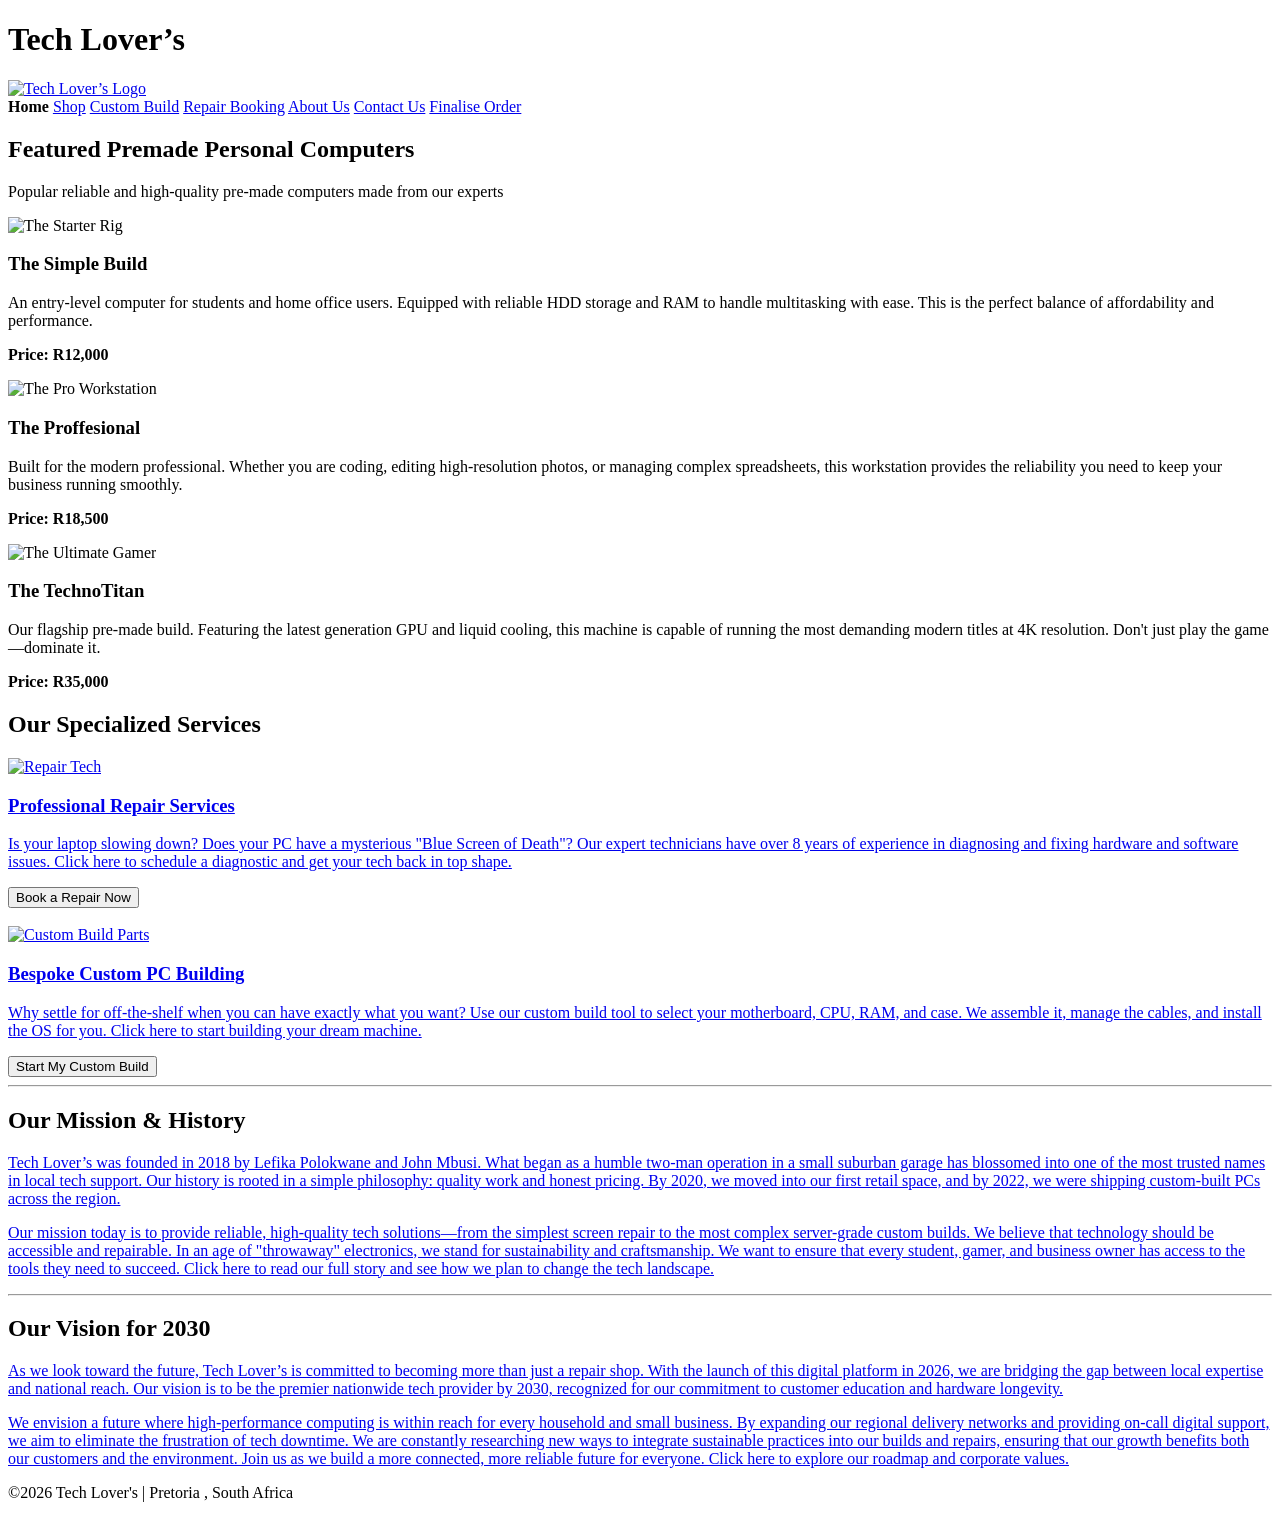
==== index.html @ 8902a8ef "Tried to fix Link issues" ====
<!DOCTYPE html>
<html lang="en">
<head>
    <meta charset="UTF-8">
    <meta name="viewport" content="width=device-width, initial-scale=1.0">
    <title>Home|Tech Lover's</title>
</head>
<body>
    <header>
                    <div class="logo">
                     <h1>Tech Lover’s</h1>
                      <a href="index.html">
                        <img src="https://tse3.mm.bing.net/th/id/OIP.z9FZgQN2LalIPuGhvksKIAAAAA?rs=1&pid=ImgDetMain&o=7&rm=3" alt="Tech Lover’s Logo">
                        </a>
                    </div>     
               <nav>      
              <strong>Home</strong>
                <a href ="shop.html">Shop</a>
                <a href="custom.html">Custom Build</a>
                <a href="repair.html">Repair Booking</a>
                <a href="about.html">About Us</a>
                <a href="contact.html">Contact Us</a>
                <a href="checkout.html">Finalise Order</a>
              </nav>
    </header>
    <main>
        <section>
            <h2>Featured Premade Personal Computers</h2>
            <p>Popular reliable and high-quality pre-made computers made from our experts </p>
            <div>
              <img src="https://tse4.mm.bing.net/th/id/OIP.FA8ARfGl1vgl_NJZZLw7TgHaHa?rs=1&pid=ImgDetMain&o=7&rm=3" alt="The Starter Rig">
              <h3>The Simple Build </h3>
              <p>An entry-level computer for students and home office users. Equipped with reliable HDD storage and  RAM to handle multitasking with ease. This is the perfect balance of affordability and performance.</p>
              <p><strong>Price: R12,000</strong></p>
            </div>
            <div>
                <img src="https://th.bing.com/th/id/OIP.YElkvVznChD6dHtZTqCYOQHaEK?o=7rm=3&rs=1&pid=ImgDetMain&o=7&rm=3" alt="The Pro Workstation">
                <h3>The Proffesional</h3>
                <p>Built for the modern professional. Whether you are coding, editing high-resolution photos, or managing complex spreadsheets, this workstation provides the reliability you need to keep your business running smoothly.</p>
                <p><strong>Price: R18,500</strong></p>
            </div>

            <div>
                <img src="https://tse2.mm.bing.net/th/id/OIP.A00W0K3yx4Y2K0FOmlF9xQHaHa?w=800&h=800&rs=1&pid=ImgDetMain&o=7&rm=3" alt="The Ultimate Gamer">
                <h3>The TechnoTitan</h3>
                <p>Our flagship pre-made build. Featuring the latest generation GPU and liquid cooling, this machine is capable of running the most demanding modern titles at 4K resolution. Don't just play the game—dominate it.</p>
                <p><strong>Price: R35,000</strong></p>
            </div>
        </section>
        <section>
    <h2>Our Specialized Services</h2>

            <a href="repair.html">
                <div>
                    <img src="https://tse4.mm.bing.net/th/id/OIP.ajtaxHKsY77VTQOZIF6npwAAAA?w=329&h=280&rs=1&pid=ImgDetMain&o=7&rm=3" alt="Repair Tech">
                    <h3>Professional Repair Services</h3>
                    <p>Is your laptop slowing down? Does your PC have a mysterious "Blue Screen of Death"? Our expert technicians have over 8 years of experience in diagnosing and fixing hardware and software issues. Click here to schedule a diagnostic and get your tech back in top shape.</p>
                    <button>Book a Repair Now</button>
                </div>
            </a>

            <br>

            <a href="custom.html">
                <div>
                    <img src="https://tse4.mm.bing.net/th/id/OIP.UKHLJKbS7Jc9dRNfK3DOxQHaE8?rs=1&pid=ImgDetMain&o=7&rm=3" alt="Custom Build Parts">
                    <h3>Bespoke Custom PC Building</h3>
                    <p>Why settle for off-the-shelf when you can have exactly what you want? Use our custom build tool to select your motherboard, CPU, RAM, and case. We assemble it, manage the cables, and install the OS for you. Click here to start building your dream machine.</p>
                    <button>Start My Custom Build</button>
                </div>
            </a>
        </section>

        <hr>

        <section>
            <h2>Our Mission & History</h2>
            <a href="about.html">
                <p>
                    Tech Lover’s was founded in 2018 by Lefika Polokwane and John Mbusi. What began as a humble two-man operation in a small suburban garage has blossomed into one of the most trusted names in local tech support. Our history is rooted in a simple philosophy: quality work and honest pricing. By 2020, we moved into our first retail space, and by 2022, we were shipping custom-built PCs across the region. 
                </p>
                <p>
                    Our mission today is to provide reliable, high-quality tech solutions—from the simplest screen repair to the most complex server-grade custom builds. We believe that technology should be accessible and repairable. In an age of "throwaway" electronics, we stand for sustainability and craftsmanship. We want to ensure that every student, gamer, and business owner has access to the tools they need to succeed. Click here to read our full story and see how we plan to change the tech landscape.
                </p>
            </a>
        </section>

        <hr>

        <section>
            <h2>Our Vision for 2030</h2>
            <a href="about.html">
                <p>
                    As we look toward the future, Tech Lover’s is committed to becoming more than just a repair shop. With the launch of this digital platform in 2026, we are bridging the gap between local expertise and national reach. Our vision is to be the premier nationwide tech provider by 2030, recognized for our commitment to customer education and hardware longevity.
                </p>
                <p>
                    We envision a future where high-performance computing is within reach for every household and small business. By expanding our regional delivery networks and providing on-call digital support, we aim to eliminate the frustration of tech downtime. We are constantly researching new ways to integrate sustainable practices into our builds and repairs, ensuring that our growth benefits both our customers and the environment. Join us as we build a more connected, more reliable future for everyone. Click here to explore our roadmap and corporate values.
                </p>
            </a>       
        </section>
 
    </main>
    <footer>
        <p>&copy;2026 Tech Lover's | Pretoria , South Africa</p>
    </footer>
</body>
</html>
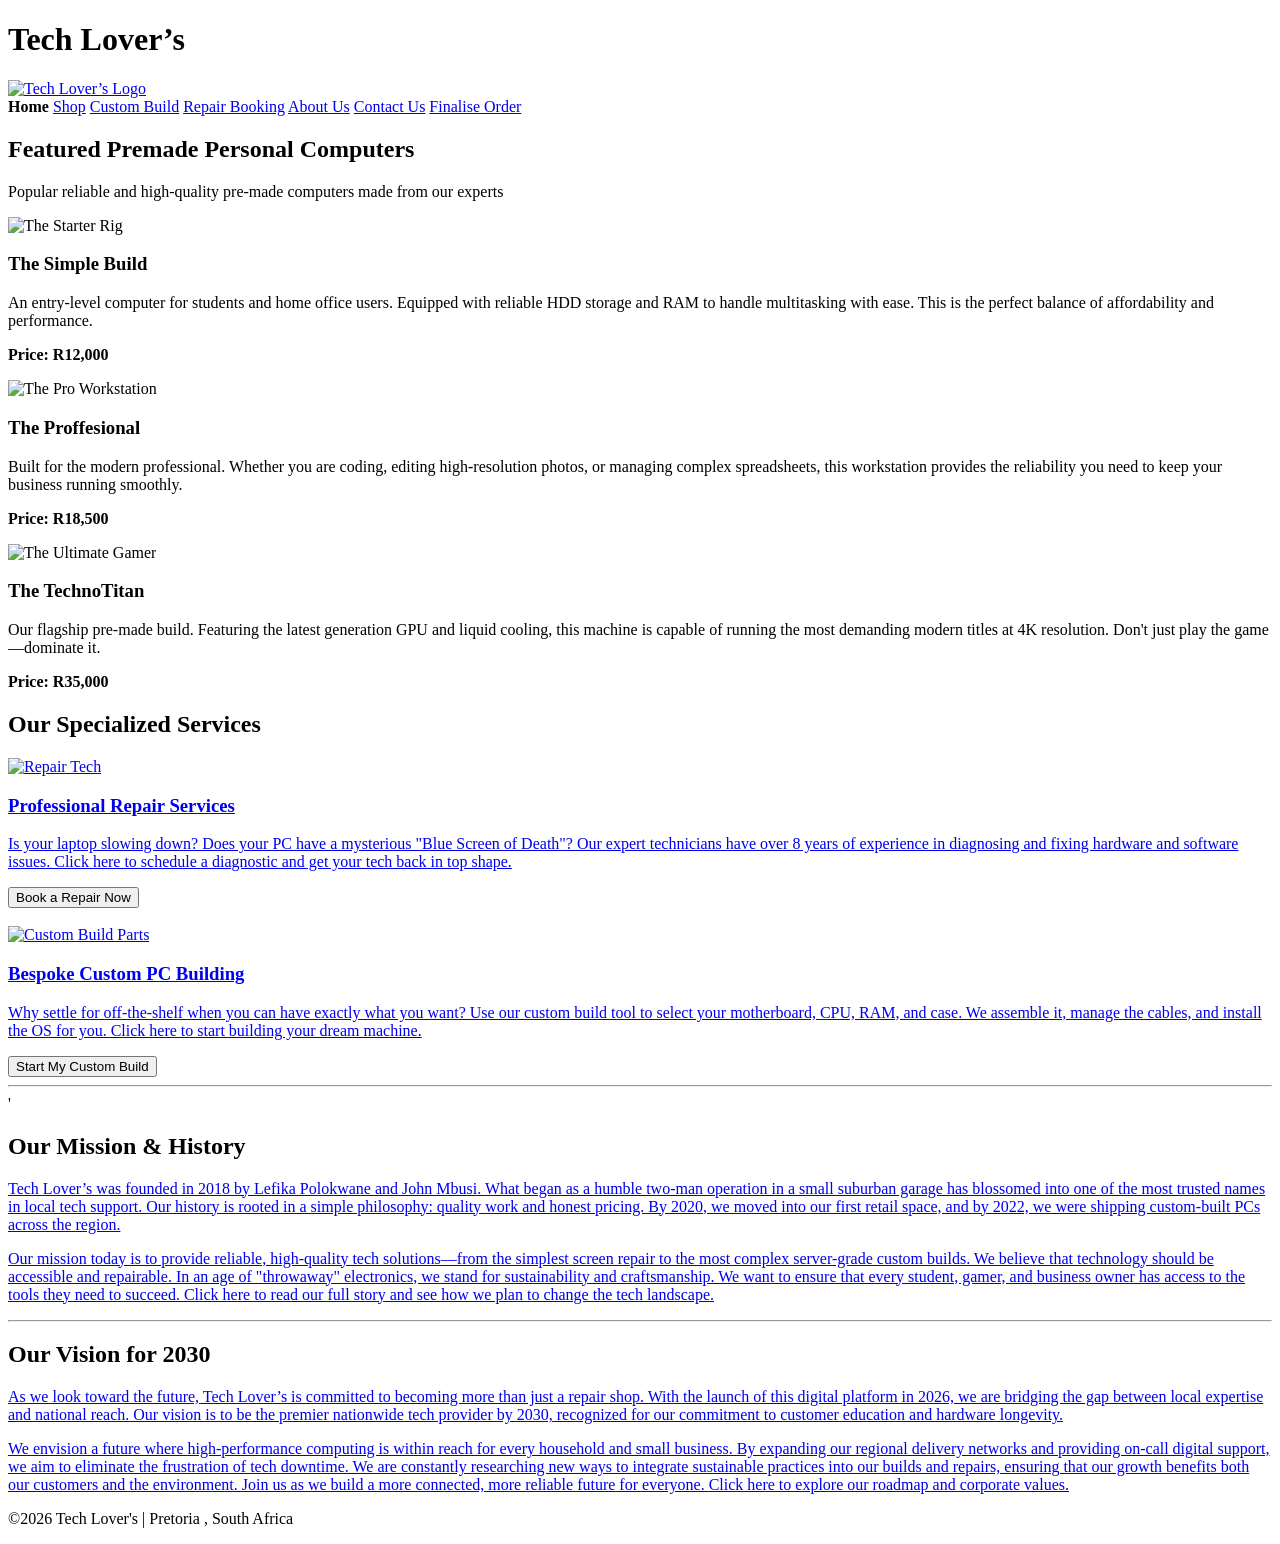
==== commit 89c51a0a: "Added comments" ====
--- a/index.html
+++ b/index.html
@@ -8,7 +8,7 @@
 <body>
     <header>
                     <div class="logo">
-                     <h1>Tech Lover’s</h1>
+                     <h1>Tech Lover’s</h1>        <!-- Place a logo  in the header`-->
                       <a href="index.html">
                         <img src="https://tse3.mm.bing.net/th/id/OIP.z9FZgQN2LalIPuGhvksKIAAAAA?rs=1&pid=ImgDetMain&o=7&rm=3" alt="Tech Lover’s Logo">
                         </a>
@@ -17,7 +17,7 @@
               <strong>Home</strong>
                 <a href ="shop.html">Shop</a>
                 <a href="custom.html">Custom Build</a>
-                <a href="repair.html">Repair Booking</a>
+                <a href="repair.html">Repair Booking</a>      <!--`Creating a navigation dock on the header for easier movment throught pages -->
                 <a href="about.html">About Us</a>
                 <a href="contact.html">Contact Us</a>
                 <a href="checkout.html">Finalise Order</a>
@@ -26,12 +26,12 @@
     <main>
         <section>
             <h2>Featured Premade Personal Computers</h2>
-            <p>Popular reliable and high-quality pre-made computers made from our experts </p>
+            <p>Popular reliable and high-quality pre-made computers made from our experts </p>           <!-- This section is used to hold a example of what would be in the pre build computer container in the website '-->
             <div>
               <img src="https://tse4.mm.bing.net/th/id/OIP.FA8ARfGl1vgl_NJZZLw7TgHaHa?rs=1&pid=ImgDetMain&o=7&rm=3" alt="The Starter Rig">
               <h3>The Simple Build </h3>
               <p>An entry-level computer for students and home office users. Equipped with reliable HDD storage and  RAM to handle multitasking with ease. This is the perfect balance of affordability and performance.</p>
-              <p><strong>Price: R12,000</strong></p>
+              <p><strong>Price: R12,000</strong></p>                       
             </div>
             <div>
                 <img src="https://th.bing.com/th/id/OIP.YElkvVznChD6dHtZTqCYOQHaEK?o=7rm=3&rs=1&pid=ImgDetMain&o=7&rm=3" alt="The Pro Workstation">
@@ -49,7 +49,7 @@
         </section>
         <section>
     <h2>Our Specialized Services</h2>
-
+                                              <!-- container for service bookings-->
             <a href="repair.html">
                 <div>
                     <img src="https://tse4.mm.bing.net/th/id/OIP.ajtaxHKsY77VTQOZIF6npwAAAA?w=329&h=280&rs=1&pid=ImgDetMain&o=7&rm=3" alt="Repair Tech">
@@ -73,7 +73,7 @@
 
         <hr>
 
-        <section>
+        <section>               '  <!-- Small intro to the business history ,mission and vision for the future '-->
             <h2>Our Mission & History</h2>
             <a href="about.html">
                 <p>
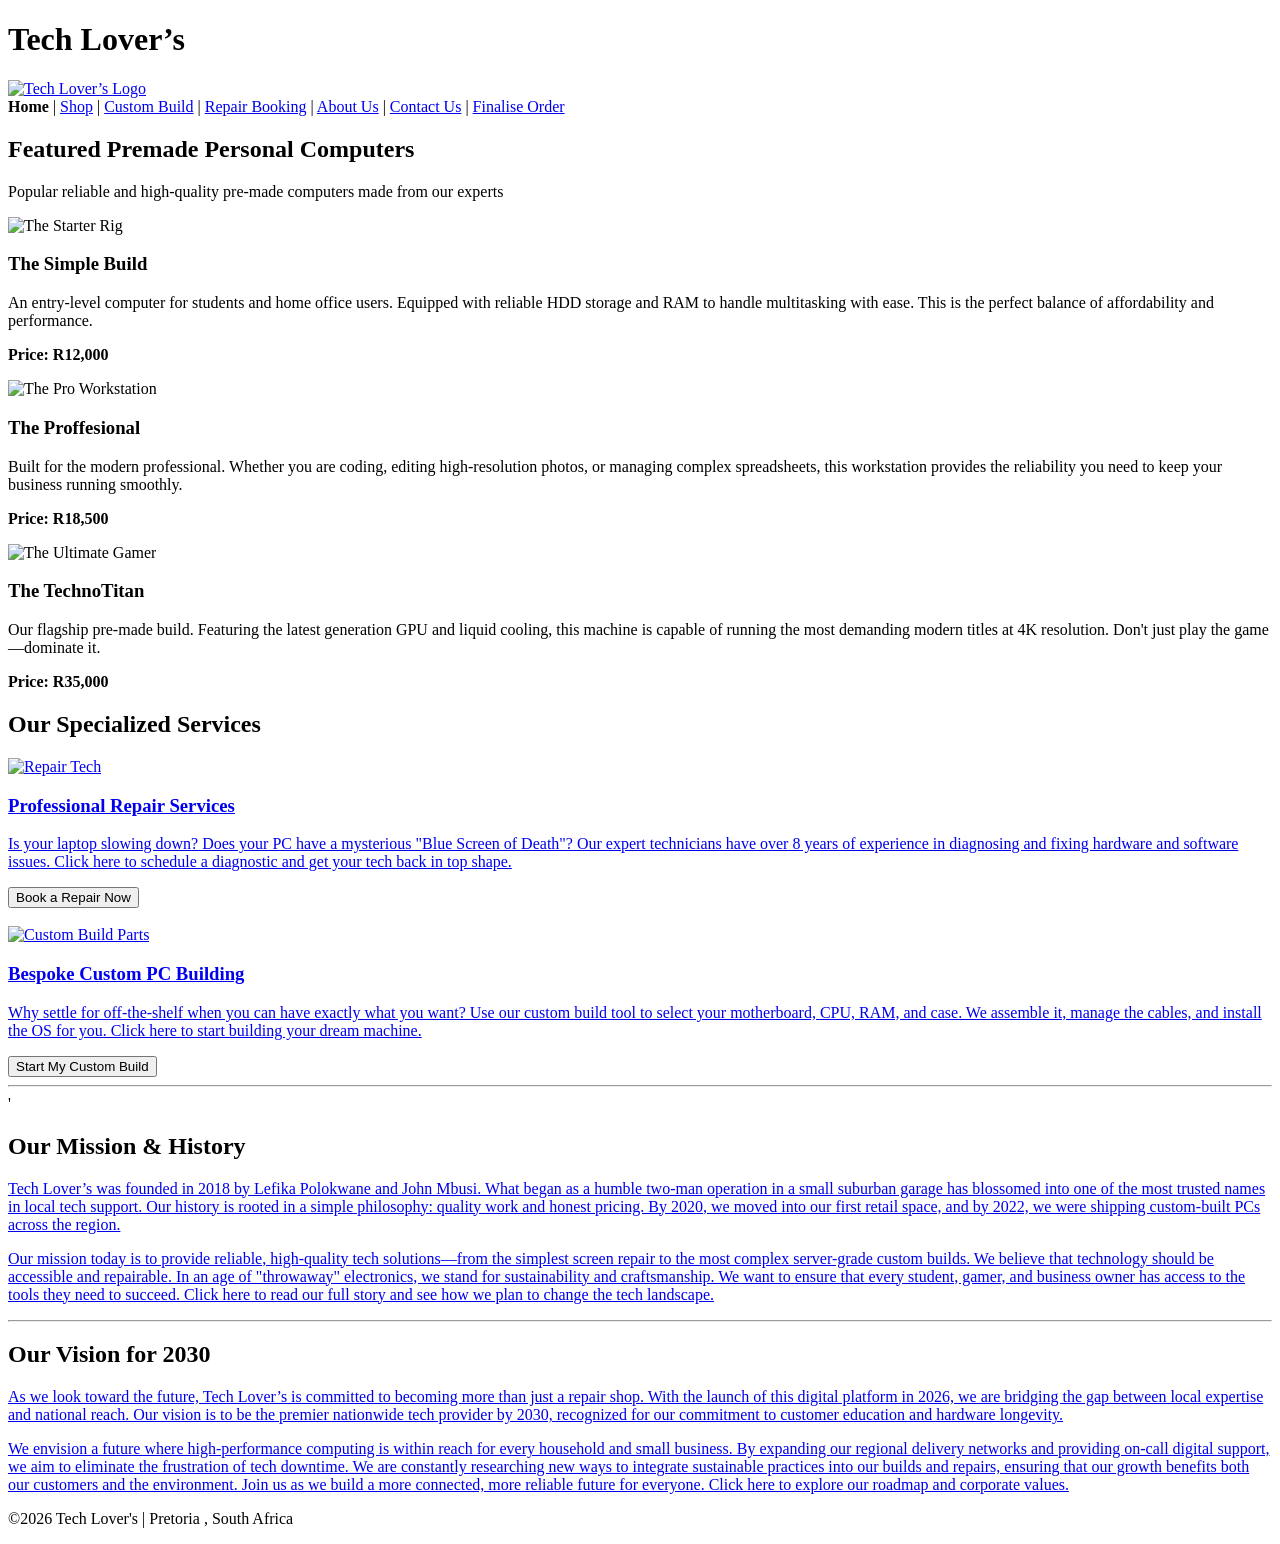
==== commit 95e577df: "Reworked the header to fix logical errors such as having the checkout page assesable throught the na" ====
--- a/index.html
+++ b/index.html
@@ -14,13 +14,13 @@
                         </a>
                     </div>     
                <nav>      
-              <strong>Home</strong>
-                <a href ="shop.html">Shop</a>
-                <a href="custom.html">Custom Build</a>
-                <a href="repair.html">Repair Booking</a>      <!--`Creating a navigation dock on the header for easier movment throught pages -->
-                <a href="about.html">About Us</a>
-                <a href="contact.html">Contact Us</a>
-                <a href="checkout.html">Finalise Order</a>
+                <strong>Home</strong> |
+                <a href ="shop.html">Shop</a> |
+                <a href="custom.html">Custom Build</a> |
+                <a href="repair.html">Repair Booking</a> |    <!--`Creating a navigation dock on the header for easier movment throught pages -->
+                <a href="about.html">About Us</a> |
+                <a href="contact.html">Contact Us</a> |
+                <a href="checkout.html">Finalise Order</a> 
               </nav>
     </header>
     <main>
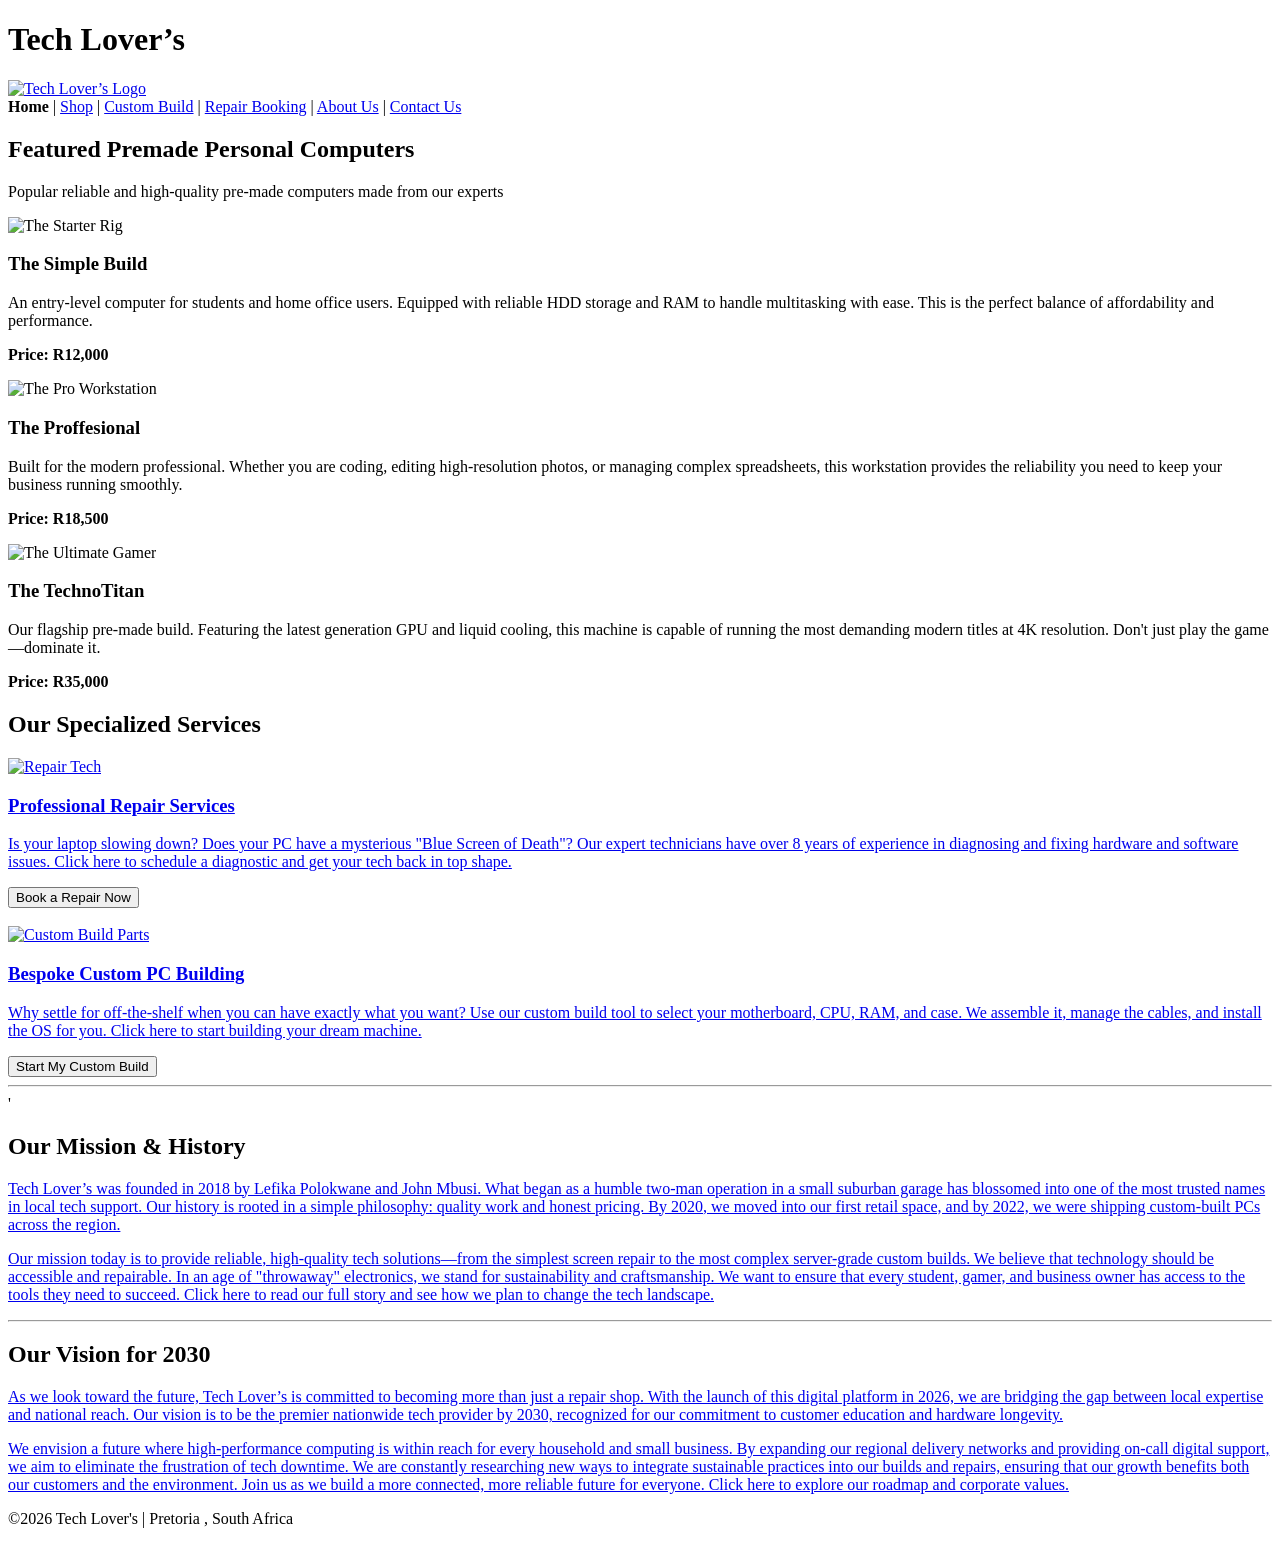
==== commit 594087e1: "Fixed Headers" ====
--- a/index.html
+++ b/index.html
@@ -19,8 +19,7 @@
                 <a href="custom.html">Custom Build</a> |
                 <a href="repair.html">Repair Booking</a> |    <!--`Creating a navigation dock on the header for easier movment throught pages -->
                 <a href="about.html">About Us</a> |
-                <a href="contact.html">Contact Us</a> |
-                <a href="checkout.html">Finalise Order</a> 
+                <a href="contact.html">Contact Us</a> 
               </nav>
     </header>
     <main>
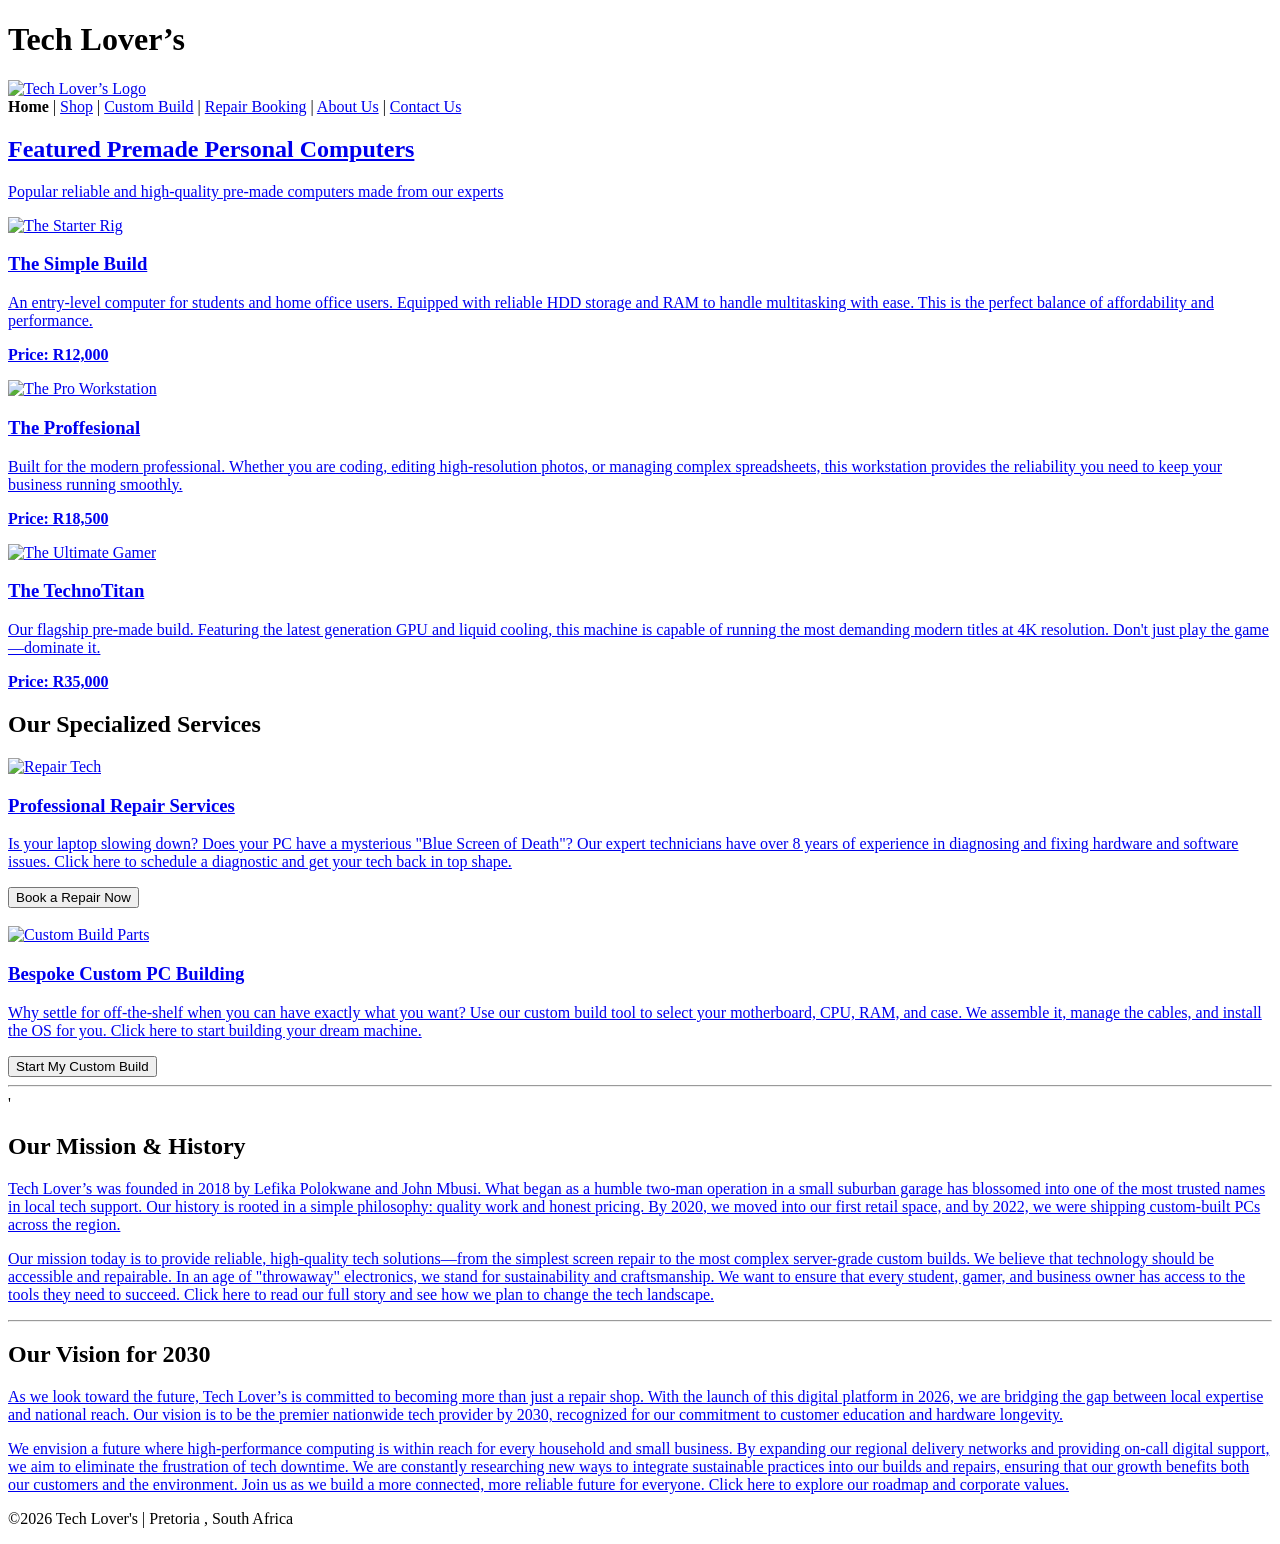
==== commit 076098ae: "Added link to computer sale section on home page" ====
--- a/index.html
+++ b/index.html
@@ -24,6 +24,7 @@
     </header>
     <main>
         <section>
+            <a href="shop.html">
             <h2>Featured Premade Personal Computers</h2>
             <p>Popular reliable and high-quality pre-made computers made from our experts </p>           <!-- This section is used to hold a example of what would be in the pre build computer container in the website '-->
             <div>
@@ -45,6 +46,8 @@
                 <p>Our flagship pre-made build. Featuring the latest generation GPU and liquid cooling, this machine is capable of running the most demanding modern titles at 4K resolution. Don't just play the game—dominate it.</p>
                 <p><strong>Price: R35,000</strong></p>
             </div>
+            </a>
+
         </section>
         <section>
     <h2>Our Specialized Services</h2>
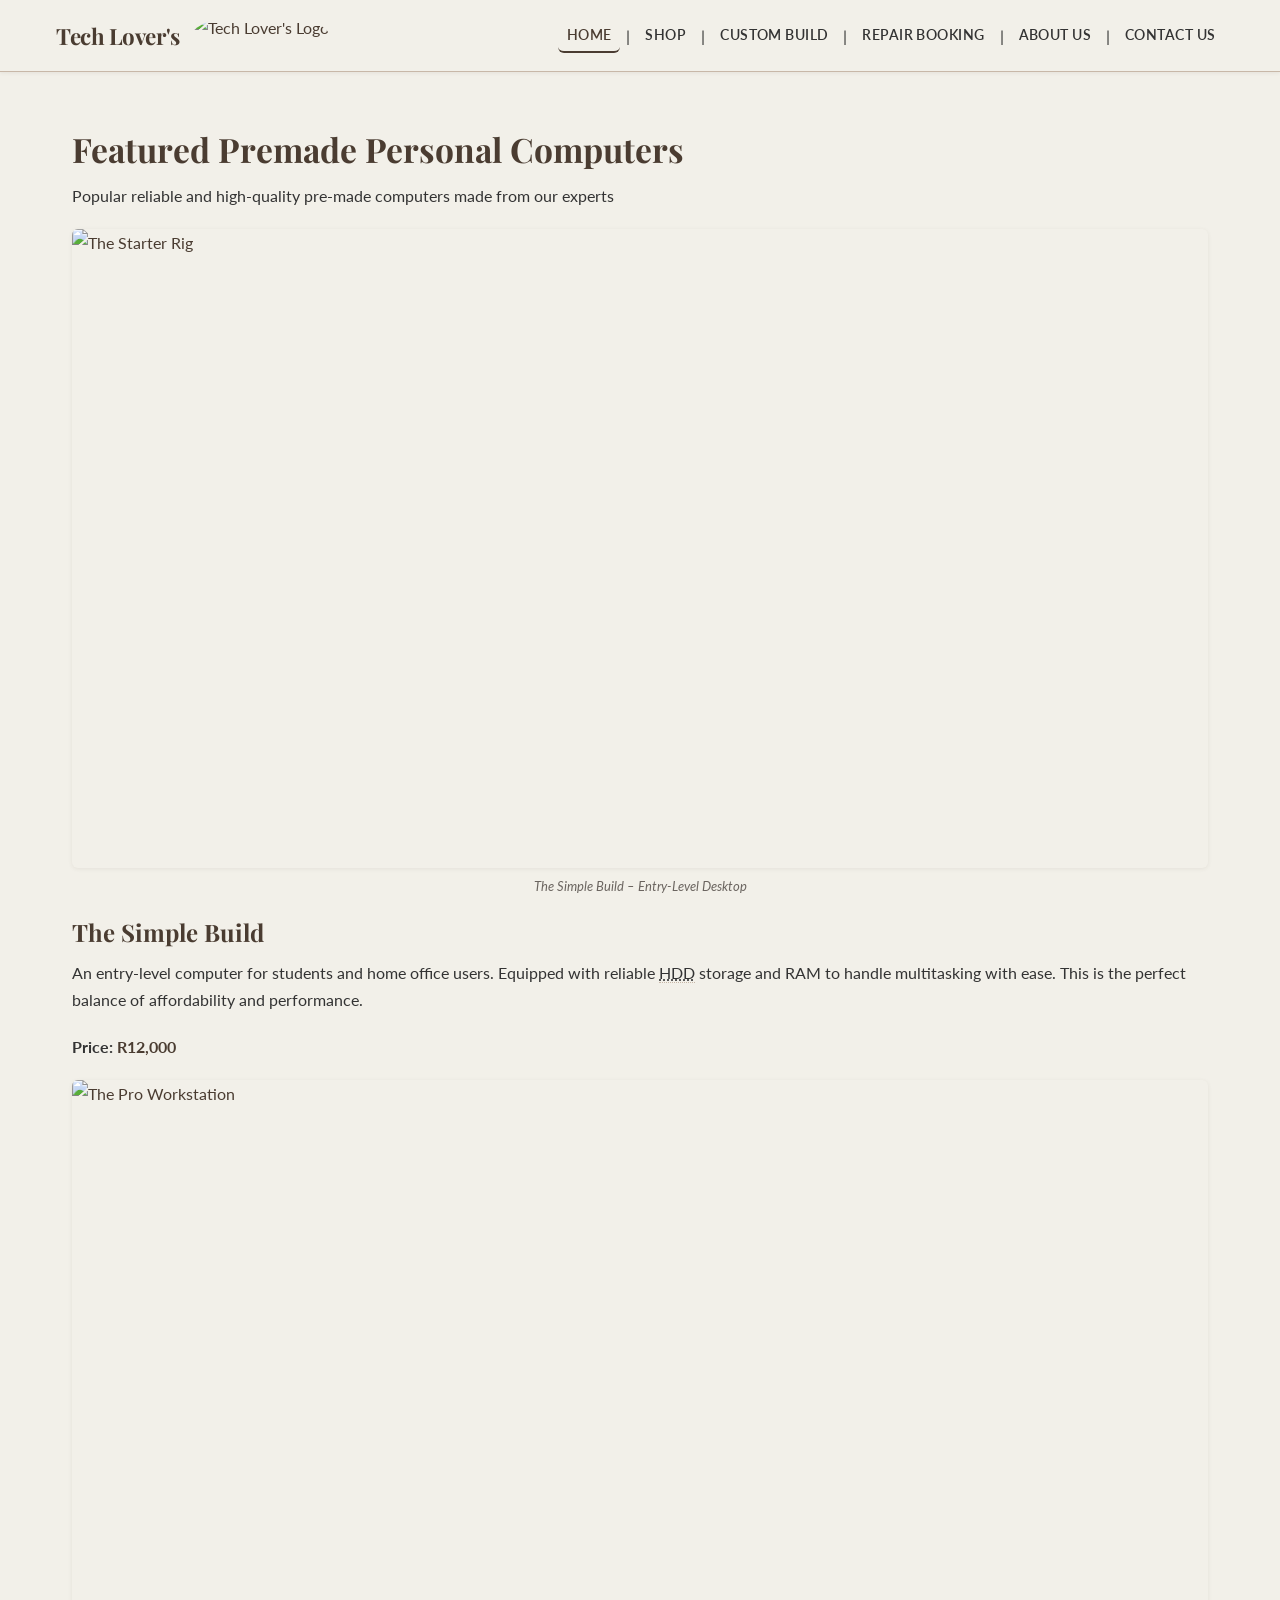
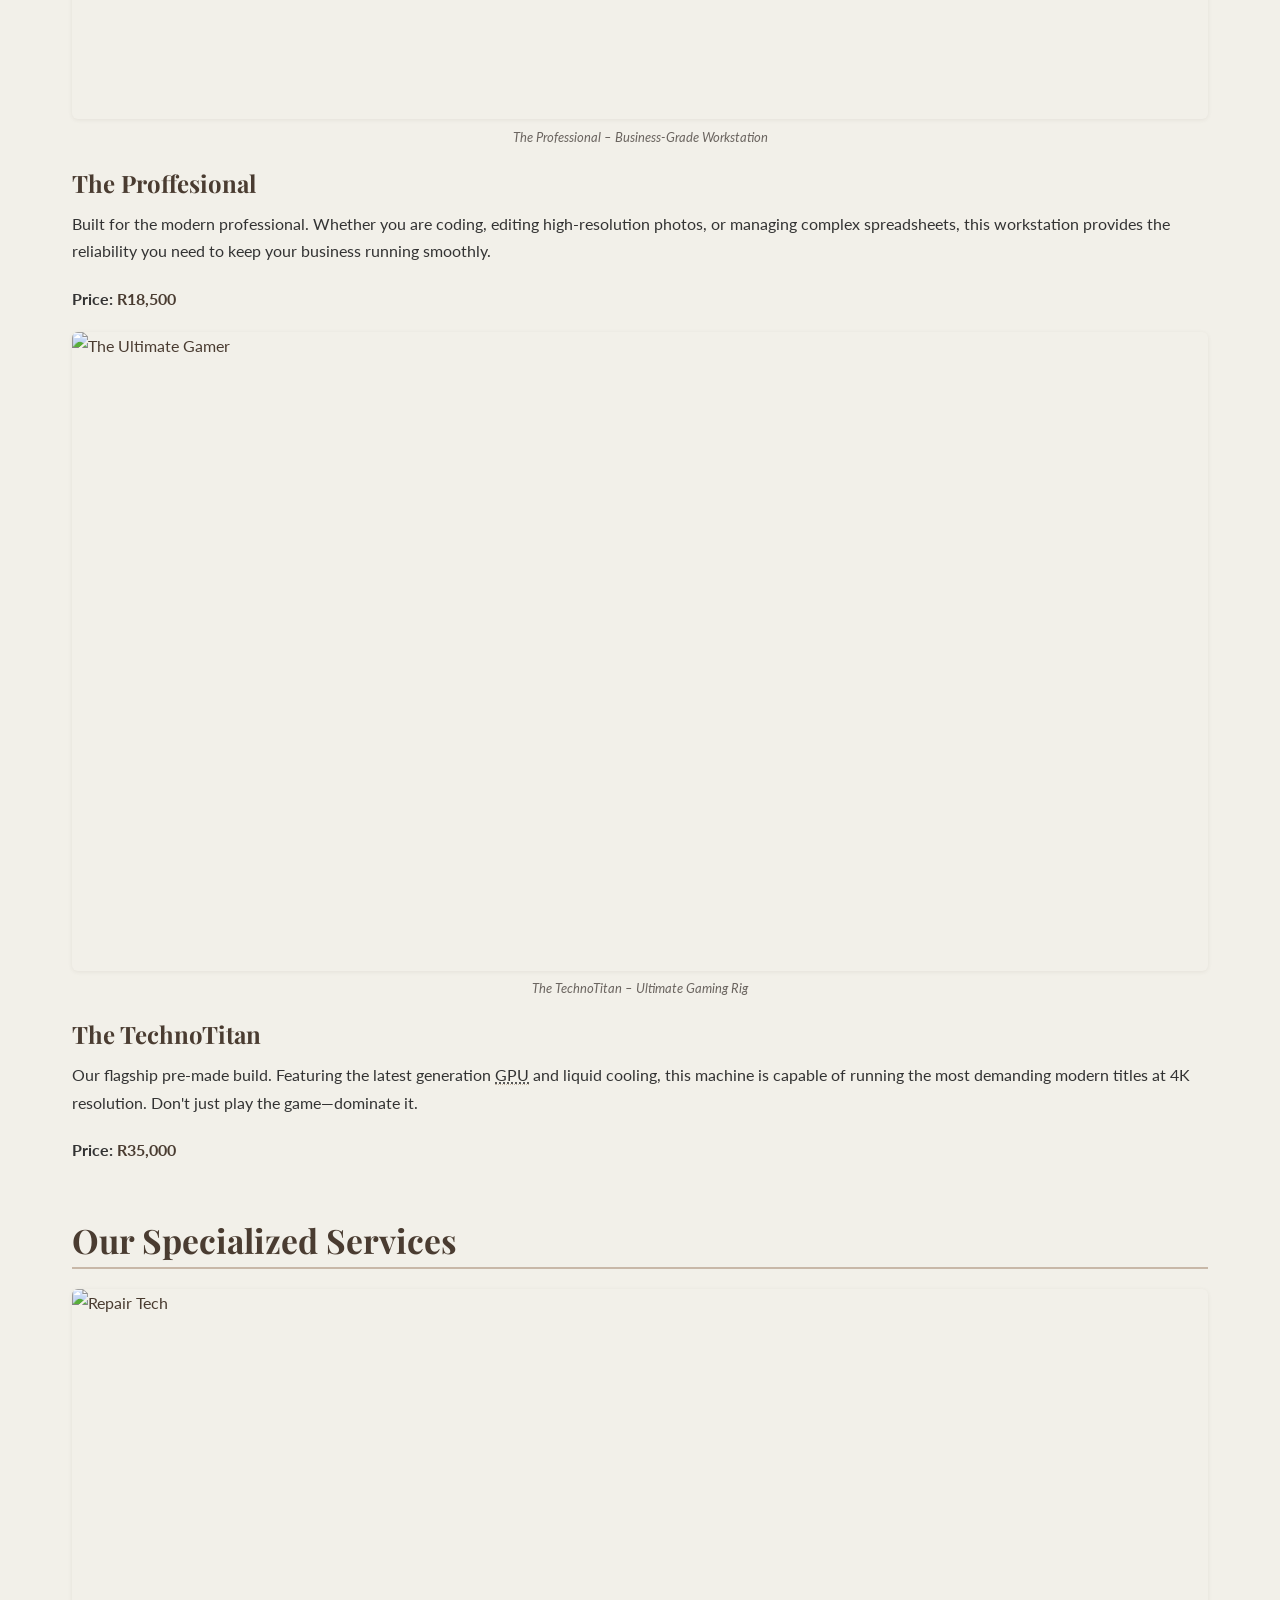
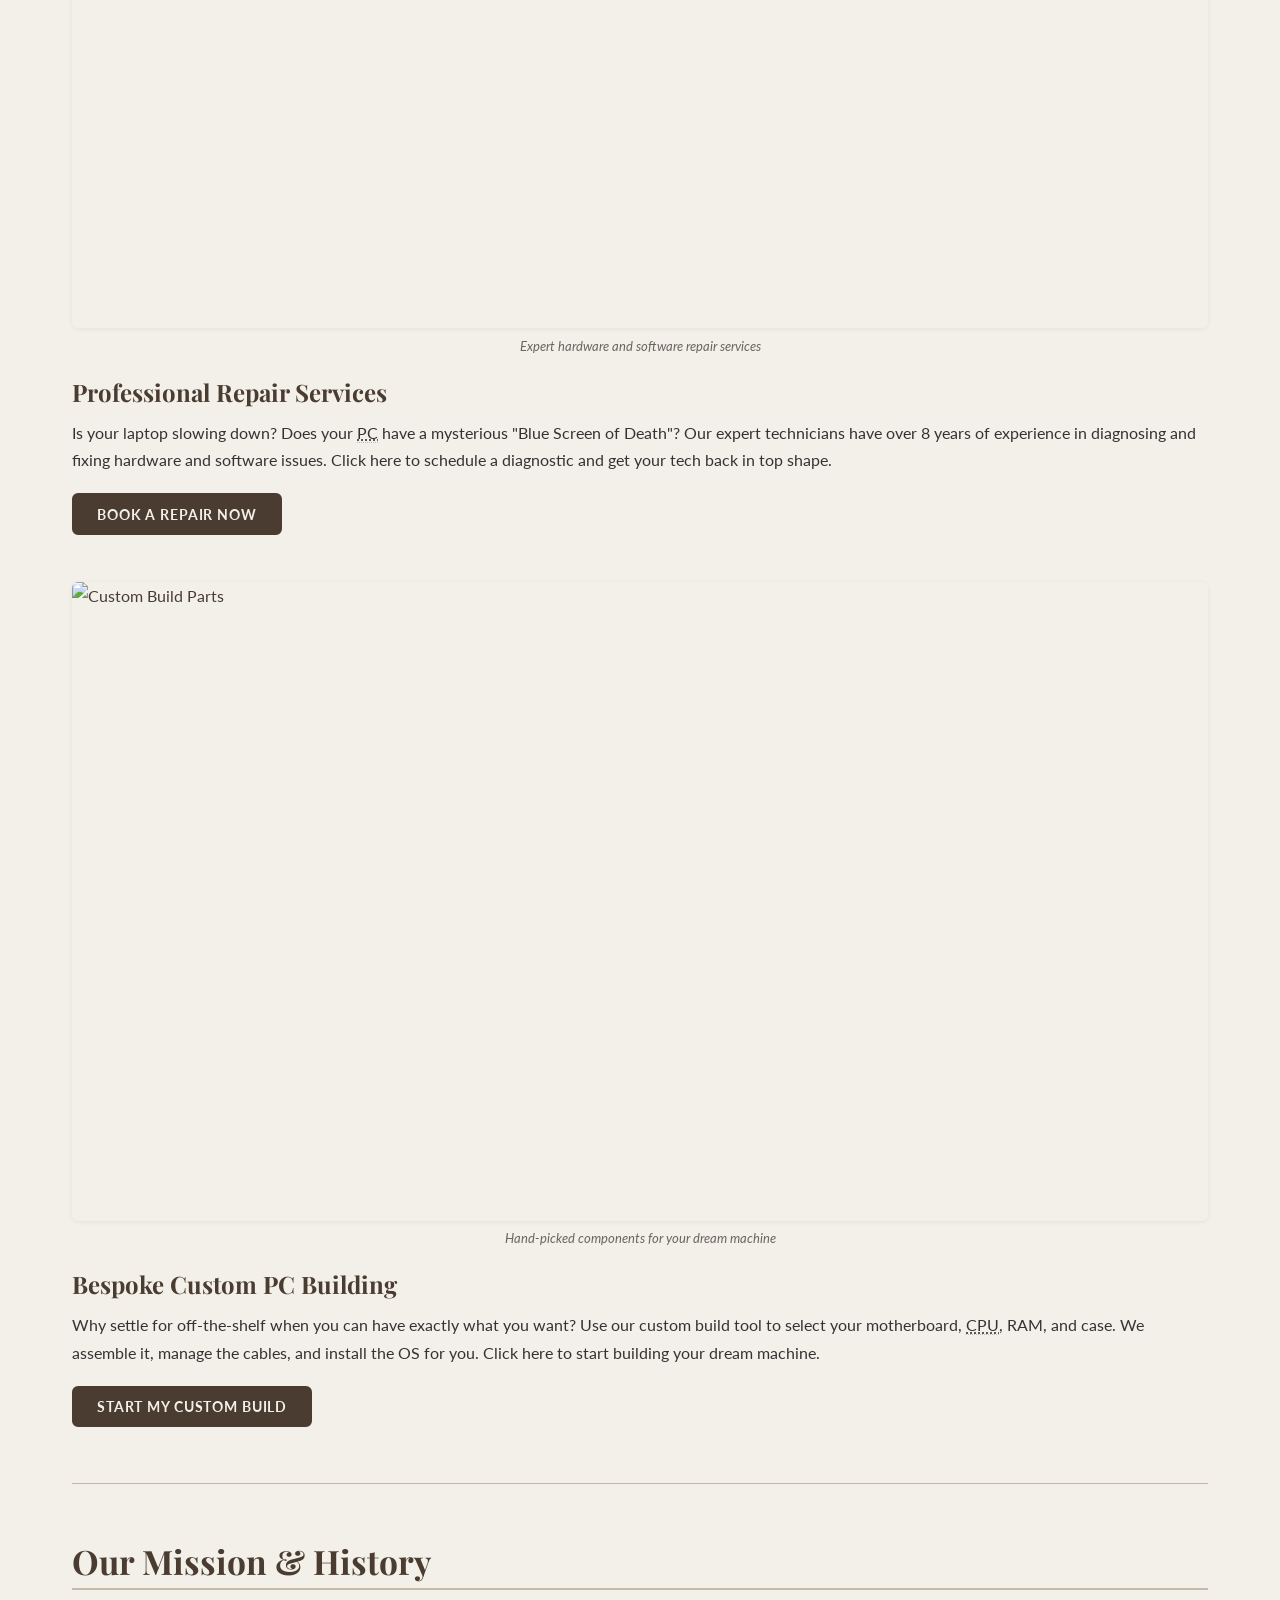
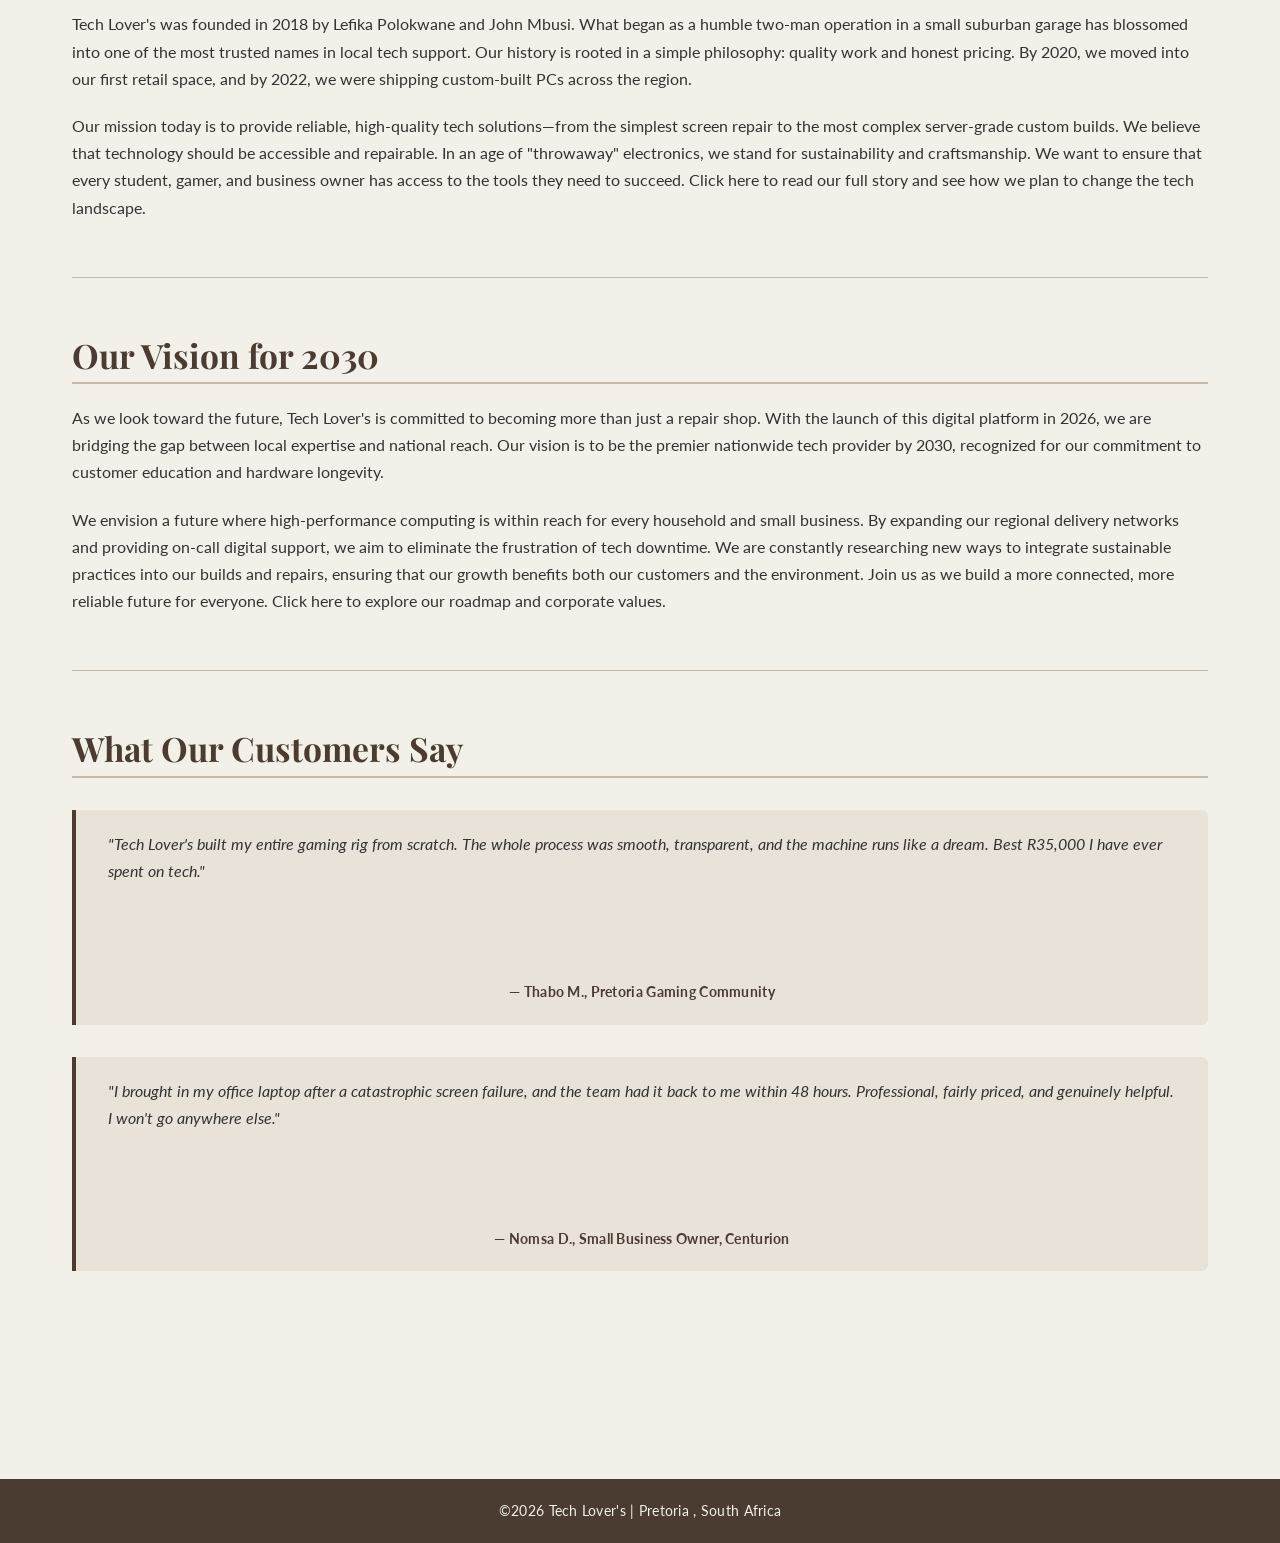
==== commit a2aaafe5: "Add files via upload" ====
--- a/index.html
+++ b/index.html
@@ -4,13 +4,14 @@
     <meta charset="UTF-8">
     <meta name="viewport" content="width=device-width, initial-scale=1.0">
     <title>Home|Tech Lover's</title>
+    <link rel="stylesheet" href="style.css">
 </head>
 <body>
     <header>
                     <div class="logo">
-                     <h1>Tech Lover’s</h1>        <!-- Place a logo  in the header`-->
+                     <h1>Tech Lover's</h1>        <!-- Place a logo  in the header`-->
                       <a href="index.html">
-                        <img src="https://tse3.mm.bing.net/th/id/OIP.z9FZgQN2LalIPuGhvksKIAAAAA?rs=1&pid=ImgDetMain&o=7&rm=3" alt="Tech Lover’s Logo">
+                        <img src="https://tse3.mm.bing.net/th/id/OIP.z9FZgQN2LalIPuGhvksKIAAAAA?rs=1&pid=ImgDetMain&o=7&rm=3" alt="Tech Lover's Logo">
                         </a>
                     </div>     
                <nav>      
@@ -26,25 +27,45 @@
         <section>
             <a href="shop.html">
             <h2>Featured Premade Personal Computers</h2>
-            <p>Popular reliable and high-quality pre-made computers made from our experts </p>           <!-- This section is used to hold a example of what would be in the pre build computer container in the website '-->
+            <p>Popular reliable and high-quality pre-made computers made from our experts </p>
+
             <div>
-              <img src="https://tse4.mm.bing.net/th/id/OIP.FA8ARfGl1vgl_NJZZLw7TgHaHa?rs=1&pid=ImgDetMain&o=7&rm=3" alt="The Starter Rig">
+              <figure>
+                <img src="https://tse4.mm.bing.net/th/id/OIP.FA8ARfGl1vgl_NJZZLw7TgHaHa?rs=1&pid=ImgDetMain&o=7&rm=3" 
+                srcset="https://tse4.mm.bing.net/th/id/OIP.FA8ARfGl1vgl_NJZZLw7TgHaHa?rs=1&pid=ImgDetMain&o=7&rm=3 800w"
+                sizes="(max-width: 480px) 100vw, (max-width: 768px) 50vw, 33vw"
+                alt="The Starter Rig">
+                <figcaption>The Simple Build – Entry-Level Desktop</figcaption>
+              </figure>
               <h3>The Simple Build </h3>
-              <p>An entry-level computer for students and home office users. Equipped with reliable HDD storage and  RAM to handle multitasking with ease. This is the perfect balance of affordability and performance.</p>
-              <p><strong>Price: R12,000</strong></p>                       
-            </div>
-            <div>
-                <img src="https://th.bing.com/th/id/OIP.YElkvVznChD6dHtZTqCYOQHaEK?o=7rm=3&rs=1&pid=ImgDetMain&o=7&rm=3" alt="The Pro Workstation">
-                <h3>The Proffesional</h3>
-                <p>Built for the modern professional. Whether you are coding, editing high-resolution photos, or managing complex spreadsheets, this workstation provides the reliability you need to keep your business running smoothly.</p>
-                <p><strong>Price: R18,500</strong></p>
+              <p>An entry-level computer for students and home office users. Equipped with reliable <abbr title="Hard Disk Drive">HDD</abbr> storage and RAM to handle multitasking with ease. This is the perfect balance of affordability and performance.</p>
+              <p><strong>Price: <span class="price">R12,000</span></strong></p>                       
             </div>
 
             <div>
-                <img src="https://tse2.mm.bing.net/th/id/OIP.A00W0K3yx4Y2K0FOmlF9xQHaHa?w=800&h=800&rs=1&pid=ImgDetMain&o=7&rm=3" alt="The Ultimate Gamer">
+                <figure>
+                  <img src="https://th.bing.com/th/id/OIP.YElkvVznChD6dHtZTqCYOQHaEK?o=7rm=3&rs=1&pid=ImgDetMain&o=7&rm=3" 
+                   srcset="https://th.bing.com/th/id/OIP.YElkvVznChD6dHtZTqCYOQHaEK?o=7rm=3&rs=1&pid=ImgDetMain&o=7&rm=3 800w"
+                   sizes="(max-width: 480px) 100vw, (max-width: 768px) 50vw, 33vw"                  
+                   alt="The Pro Workstation">
+                  <figcaption>The Professional – Business-Grade Workstation</figcaption>
+                </figure>
+                <h3>The Proffesional</h3>
+                <p>Built for the modern professional. Whether you are coding, editing high-resolution photos, or managing complex spreadsheets, this workstation provides the reliability you need to keep your business running smoothly.</p>
+                <p><strong>Price: <span class="price">R18,500</span></strong></p>
+            </div>
+
+            <div>
+                <figure>
+                  <img src="https://tse2.mm.bing.net/th/id/OIP.A00W0K3yx4Y2K0FOmlF9xQHaHa?w=800&h=800&rs=1&pid=ImgDetMain&o=7&rm=3"
+                    srcset="https://tse2.mm.bing.net/th/id/OIP.A00W0K3yx4Y2K0FOmlF9xQHaHa?w=800&h=800&rs=1&pid=ImgDetMain&o=7&rm=3 800w"
+                    sizes="(max-width: 480px) 100vw, (max-width: 768px) 50vw, 33vw"
+                    alt="The Ultimate Gamer">
+                  <figcaption>The TechnoTitan – Ultimate Gaming Rig</figcaption>
+                </figure>
                 <h3>The TechnoTitan</h3>
-                <p>Our flagship pre-made build. Featuring the latest generation GPU and liquid cooling, this machine is capable of running the most demanding modern titles at 4K resolution. Don't just play the game—dominate it.</p>
-                <p><strong>Price: R35,000</strong></p>
+                <p>Our flagship pre-made build. Featuring the latest generation <abbr title="Graphics Processing Unit">GPU</abbr> and liquid cooling, this machine is capable of running the most demanding modern titles at 4K resolution. Don't just play the game—dominate it.</p>
+                <p><strong>Price: <span class="price">R35,000</span></strong></p>
             </div>
             </a>
 
@@ -54,9 +75,15 @@
                                               <!-- container for service bookings-->
             <a href="repair.html">
                 <div>
-                    <img src="https://tse4.mm.bing.net/th/id/OIP.ajtaxHKsY77VTQOZIF6npwAAAA?w=329&h=280&rs=1&pid=ImgDetMain&o=7&rm=3" alt="Repair Tech">
+                    <figure>
+                      <img src="https://tse4.mm.bing.net/th/id/OIP.ajtaxHKsY77VTQOZIF6npwAAAA?w=329&h=280&rs=1&pid=ImgDetMain&o=7&rm=3" 
+                        srcset="https://tse4.mm.bing.net/th/id/OIP.ajtaxHKsY77VTQOZIF6npwAAAA?w=329&h=280&rs=1&pid=ImgDetMain&o=7&rm=3 800w"
+                        sizes="(max-width: 480px) 100vw, (max-width: 768px) 50vw, 33vw"
+                        alt="Repair Tech">
+                      <figcaption>Expert hardware and software repair services</figcaption>
+                    </figure>
                     <h3>Professional Repair Services</h3>
-                    <p>Is your laptop slowing down? Does your PC have a mysterious "Blue Screen of Death"? Our expert technicians have over 8 years of experience in diagnosing and fixing hardware and software issues. Click here to schedule a diagnostic and get your tech back in top shape.</p>
+                    <p>Is your laptop slowing down? Does your <abbr title="Personal Computer">PC</abbr> have a mysterious "Blue Screen of Death"? Our expert technicians have over 8 years of experience in diagnosing and fixing hardware and software issues. Click here to schedule a diagnostic and get your tech back in top shape.</p>
                     <button>Book a Repair Now</button>
                 </div>
             </a>
@@ -65,9 +92,15 @@
 
             <a href="custom.html">
                 <div>
-                    <img src="https://tse4.mm.bing.net/th/id/OIP.UKHLJKbS7Jc9dRNfK3DOxQHaE8?rs=1&pid=ImgDetMain&o=7&rm=3" alt="Custom Build Parts">
+                    <figure>
+                      <img src="https://tse4.mm.bing.net/th/id/OIP.UKHLJKbS7Jc9dRNfK3DOxQHaE8?rs=1&pid=ImgDetMain&o=7&rm=3" 
+                        srcset="https://tse4.mm.bing.net/th/id/OIP.UKHLJKbS7Jc9dRNfK3DOxQHaE8?rs=1&pid=ImgDetMain&o=7&rm=3 800w"
+                        sizes="(max-width: 480px) 100vw, (max-width: 768px) 50vw, 33vw"
+                        alt="Custom Build Parts">
+                      <figcaption>Hand-picked components for your dream machine</figcaption>
+                    </figure>
                     <h3>Bespoke Custom PC Building</h3>
-                    <p>Why settle for off-the-shelf when you can have exactly what you want? Use our custom build tool to select your motherboard, CPU, RAM, and case. We assemble it, manage the cables, and install the OS for you. Click here to start building your dream machine.</p>
+                    <p>Why settle for off-the-shelf when you can have exactly what you want? Use our custom build tool to select your motherboard, <abbr title="Central Processing Unit">CPU</abbr>, RAM, and case. We assemble it, manage the cables, and install the OS for you. Click here to start building your dream machine.</p>
                     <button>Start My Custom Build</button>
                 </div>
             </a>
@@ -75,11 +108,11 @@
 
         <hr>
 
-        <section>               '  <!-- Small intro to the business history ,mission and vision for the future '-->
+        <section>               <!-- Small intro to the business history, mission and vision for the future -->
             <h2>Our Mission & History</h2>
             <a href="about.html">
                 <p>
-                    Tech Lover’s was founded in 2018 by Lefika Polokwane and John Mbusi. What began as a humble two-man operation in a small suburban garage has blossomed into one of the most trusted names in local tech support. Our history is rooted in a simple philosophy: quality work and honest pricing. By 2020, we moved into our first retail space, and by 2022, we were shipping custom-built PCs across the region. 
+                    Tech Lover's was founded in <time datetime="2018">2018</time> by Lefika Polokwane and John Mbusi. What began as a humble two-man operation in a small suburban garage has blossomed into one of the most trusted names in local tech support. Our history is rooted in a simple philosophy: quality work and honest pricing. By <time datetime="2020">2020</time>, we moved into our first retail space, and by <time datetime="2022">2022</time>, we were shipping custom-built PCs across the region. 
                 </p>
                 <p>
                     Our mission today is to provide reliable, high-quality tech solutions—from the simplest screen repair to the most complex server-grade custom builds. We believe that technology should be accessible and repairable. In an age of "throwaway" electronics, we stand for sustainability and craftsmanship. We want to ensure that every student, gamer, and business owner has access to the tools they need to succeed. Click here to read our full story and see how we plan to change the tech landscape.
@@ -93,17 +126,31 @@
             <h2>Our Vision for 2030</h2>
             <a href="about.html">
                 <p>
-                    As we look toward the future, Tech Lover’s is committed to becoming more than just a repair shop. With the launch of this digital platform in 2026, we are bridging the gap between local expertise and national reach. Our vision is to be the premier nationwide tech provider by 2030, recognized for our commitment to customer education and hardware longevity.
+                    As we look toward the future, Tech Lover's is committed to becoming more than just a repair shop. With the launch of this digital platform in <time datetime="2026">2026</time>, we are bridging the gap between local expertise and national reach. Our vision is to be the premier nationwide tech provider by <time datetime="2030">2030</time>, recognized for our commitment to customer education and hardware longevity.
                 </p>
                 <p>
                     We envision a future where high-performance computing is within reach for every household and small business. By expanding our regional delivery networks and providing on-call digital support, we aim to eliminate the frustration of tech downtime. We are constantly researching new ways to integrate sustainable practices into our builds and repairs, ensuring that our growth benefits both our customers and the environment. Join us as we build a more connected, more reliable future for everyone. Click here to explore our roadmap and corporate values.
                 </p>
             </a>       
         </section>
+
+        <hr>
+
+        <section>                       <!-- Customer testimonials - new content section -->
+            <h2>What Our Customers Say</h2>
+            <blockquote cite="customer-review">
+                <p>"Tech Lover's built my entire gaming rig from scratch. The whole process was smooth, transparent, and the machine runs like a dream. Best R35,000 I have ever spent on tech."</p>
+                <footer>— Thabo M., Pretoria Gaming Community</footer>
+            </blockquote>
+            <blockquote cite="customer-review">
+                <p>"I brought in my office laptop after a catastrophic screen failure, and the team had it back to me within 48 hours. Professional, fairly priced, and genuinely helpful. I won't go anywhere else."</p>
+                <footer>— Nomsa D., Small Business Owner, Centurion</footer>
+            </blockquote>
+        </section>
  
     </main>
     <footer>
-        <p>&copy;2026 Tech Lover's | Pretoria , South Africa</p>
+        <p>&copy;<time datetime="2026">2026</time> Tech Lover's | Pretoria , South Africa</p>
     </footer>
 </body>
 </html>
--- a/style.css
+++ b/style.css
@@ -0,0 +1,811 @@
+
+@import url('https://fonts.googleapis.com/css2?family=Lato:ital,wght@0,300;0,400;0,700;1,400&family=Playfair+Display:wght@400;600;700&display=swap');
+
+
+:root {
+  --bg-main:        #F2F0E9;   
+  --bg-section:     #E8E2D9;   
+  --bg-card:        #EDEBE3;   
+  --text-dark:      #333333;   
+  --text-muted:     #6B6560;   
+  --text-light:     #F2F0E9;   
+  --accent:         #4A3C31;   
+  --accent-hover:   #2E251C;   
+  --accent-subtle:  #C8B8A8;  
+  --white:          #FFFFFF;
+
+  /* Typography */
+  --font-display:   'Playfair Display', Georgia, serif;
+  --font-body:      'Lato', 'Segoe UI', sans-serif;
+
+  /* Spacing scale */
+  --space-xs:  0.4rem;
+  --space-sm:  0.75rem;
+  --space-md:  1.25rem;
+  --space-lg:  2rem;
+  --space-xl:  3.5rem;
+  --space-xxl: 6rem;
+
+  /* Layout */
+  --max-width:     1200px;
+  --nav-height:    72px;
+  --border-radius: 6px;
+  --card-radius:   10px;
+
+  /* Shadows */
+  --shadow-sm: 0 1px 4px rgba(74, 60, 49, 0.08);
+  --shadow-md: 0 4px 16px rgba(74, 60, 49, 0.12);
+  --shadow-lg: 0 8px 32px rgba(74, 60, 49, 0.16);
+
+  /* Transitions */
+  --transition: 0.25s ease;
+}
+
+/*  CSS Reset / Base  */
+*, *::before, *::after {
+  box-sizing: border-box;
+  margin: 0;
+  padding: 0;
+}
+
+html {
+  font-size: 16px;
+  scroll-behavior: smooth;
+}
+
+body {
+  background-color: var(--bg-main);
+  color: var(--text-dark);
+  font-family: var(--font-body);
+  font-size: 1rem;
+  line-height: 1.7;
+  -webkit-font-smoothing: antialiased;
+}
+
+img {
+  display: block;
+  max-width: 100%;
+  height: auto;
+}
+
+a {
+  color: var(--accent);
+  text-decoration: none;
+  transition: color var(--transition);
+}
+
+a:hover,
+a:focus {
+  color: var(--accent-hover);
+  text-decoration: underline;
+}
+
+ul, ol {
+  list-style: none;
+}
+
+/*  Typography  */
+h1, h2, h3, h4, h5, h6 {
+  font-family: var(--font-display);
+  font-weight: 700;
+  line-height: 1.25;
+  color: var(--accent);
+  margin-bottom: var(--space-sm);
+}
+
+h1 { font-size: clamp(1.8rem, 4vw, 2.8rem); }
+h2 { font-size: clamp(1.4rem, 3vw, 2.1rem); }
+h3 { font-size: clamp(1.1rem, 2.5vw, 1.5rem); }
+h4 { font-size: 1.1rem; }
+
+p {
+  margin-bottom: var(--space-md);
+  color: var(--text-dark);
+}
+
+p:last-child { margin-bottom: 0; }
+
+strong { font-weight: 700; }
+em { font-style: italic; }
+
+small {
+  font-size: 0.85rem;
+  color: var(--text-muted);
+}
+
+abbr[title] {
+  border-bottom: 1px dotted var(--accent-subtle);
+  cursor: help;
+}
+
+mark {
+  background-color: #D4A96A;
+  color: var(--white);
+  padding: 0.1em 0.4em;
+  border-radius: 3px;
+  font-size: 0.78rem;
+  font-family: var(--font-body);
+  font-weight: 700;
+  letter-spacing: 0.04em;
+  text-transform: uppercase;
+  vertical-align: middle;
+}
+
+blockquote {
+  border-left: 4px solid var(--accent);
+  padding: var(--space-md) var(--space-lg);
+  background-color: var(--bg-section);
+  border-radius: 0 var(--border-radius) var(--border-radius) 0;
+  margin: var(--space-lg) 0;
+  font-style: italic;
+  color: var(--text-muted);
+}
+
+blockquote p { margin-bottom: var(--space-sm); }
+
+blockquote footer {
+  font-style: normal;
+  font-size: 0.9rem;
+  font-weight: 700;
+  color: var(--accent);
+  background: transparent;
+  padding: 0;
+  border: none;
+}
+
+address {
+  font-style: normal;
+  line-height: 1.9;
+}
+
+time { font-variant-numeric: tabular-nums; }
+
+hr {
+  border: none;
+  border-top: 1px solid var(--accent-subtle);
+  margin: var(--space-xl) 0;
+}
+
+/*  Layout Helpers */
+.container {
+  width: 100%;
+  max-width: var(--max-width);
+  margin-inline: auto;
+  padding-inline: var(--space-lg);
+}
+
+/* Header / Nav  */
+header {
+  position: sticky;
+  top: 0;
+  z-index: 100;
+  background-color: var(--bg-main);
+  border-bottom: 1px solid var(--accent-subtle);
+  height: var(--nav-height);
+  display: flex;
+  align-items: center;
+  justify-content: space-between;
+  padding-inline: var(--space-xl);
+  box-shadow: var(--shadow-sm);
+}
+
+/* Logo area */
+header .logo {
+  display: flex;
+  align-items: center;
+  gap: var(--space-sm);
+}
+
+header .logo h1 {
+  font-size: 1.4rem;
+  margin: 0;
+  color: var(--accent);
+  letter-spacing: -0.02em;
+  white-space: nowrap;
+}
+
+header .logo img {
+  height: 44px;
+  width: auto;
+  border-radius: 50%;
+  object-fit: cover;
+}
+
+/* Nav links */
+header nav {
+  display: flex;
+  align-items: center;
+  gap: var(--space-xs);
+  flex-wrap: wrap;
+}
+
+header nav a,
+header nav strong {
+  font-family: var(--font-body);
+  font-size: 0.9rem;
+  font-weight: 600;
+  color: var(--text-dark);
+  letter-spacing: 0.03em;
+  text-transform: uppercase;
+  padding: 0.35em 0.6em;
+  border-radius: var(--border-radius);
+  transition: background-color var(--transition), color var(--transition);
+  text-decoration: none;
+}
+
+header nav a:hover {
+  background-color: var(--bg-section);
+  color: var(--accent);
+  text-decoration: none;
+}
+
+/* Active / current page */
+header nav strong {
+  color: var(--accent);
+  border-bottom: 2px solid var(--accent);
+  padding-bottom: 0.2em;
+}
+
+header nav a + a::before,
+header nav a + strong::before,
+header nav strong + a::before {
+  content: '';
+}
+
+/*  Main Content */
+main {
+  max-width: var(--max-width);
+  margin-inline: auto;
+  padding: var(--space-xl) var(--space-lg);
+}
+
+section {
+  margin-bottom: var(--space-xl);
+}
+
+section > h2 {
+  margin-bottom: var(--space-md);
+  padding-bottom: var(--space-xs);
+  border-bottom: 2px solid var(--accent-subtle);
+}
+
+/* Alternating tinted sections */
+section.tinted {
+  background-color: var(--bg-section);
+  padding: var(--space-xl);
+  border-radius: var(--card-radius);
+}
+
+/*  Cards / Product Divs  */
+/* Product / content cards used in shop, home featured, etc. */
+section > div,
+.card {
+  background-color: var(--bg-card);
+  border: 1px solid var(--accent-subtle);
+  border-radius: var(--card-radius);
+  padding: var(--space-lg);
+  margin-bottom: var(--space-lg);
+  box-shadow: var(--shadow-sm);
+  transition: box-shadow var(--transition), transform var(--transition);
+}
+
+section > div:hover,
+.card:hover {
+  box-shadow: var(--shadow-md);
+  transform: translateY(-2px);
+}
+
+/*  Figures & Images  */
+figure {
+  margin: var(--space-md) 0;
+}
+
+figure img {
+  width: 100%;
+  border-radius: var(--border-radius);
+  object-fit: cover;
+  aspect-ratio: 16 / 9;
+  box-shadow: var(--shadow-sm);
+}
+
+figcaption {
+  font-size: 0.82rem;
+  color: var(--text-muted);
+  text-align: center;
+  margin-top: var(--space-xs);
+  font-style: italic;
+}
+
+/*  Buttons  */
+button,
+input[type="submit"],
+a > button {
+  display: inline-block;
+  background-color: var(--accent);
+  color: var(--text-light);
+  font-family: var(--font-body);
+  font-size: 0.9rem;
+  font-weight: 700;
+  letter-spacing: 0.06em;
+  text-transform: uppercase;
+  padding: 0.7em 1.6em;
+  border: 2px solid var(--accent);
+  border-radius: var(--border-radius);
+  cursor: pointer;
+  transition: background-color var(--transition), color var(--transition),
+              border-color var(--transition), box-shadow var(--transition);
+  text-decoration: none;
+}
+
+button:hover,
+input[type="submit"]:hover,
+a > button:hover {
+  background-color: var(--accent-hover);
+  border-color: var(--accent-hover);
+  box-shadow: var(--shadow-md);
+}
+
+button:active,
+input[type="submit"]:active {
+  transform: translateY(1px);
+}
+
+/* Outline / ghost button variant */
+button.outline {
+  background-color: transparent;
+  color: var(--accent);
+}
+
+button.outline:hover {
+  background-color: var(--accent);
+  color: var(--text-light);
+}
+
+/* Quick Filter buttons (shop page) */
+section p > button[type="button"] {
+  font-size: 0.82rem;
+  padding: 0.45em 1.1em;
+  margin: 0.2em;
+  background-color: var(--bg-section);
+  color: var(--text-dark);
+  border-color: var(--accent-subtle);
+}
+
+section p > button[type="button"]:hover {
+  background-color: var(--accent);
+  color: var(--text-light);
+  border-color: var(--accent);
+}
+
+form,
+fieldset {
+  border: none;
+  padding: 0;
+}
+
+fieldset {
+  border: 1px solid var(--accent-subtle);
+  border-radius: var(--card-radius);
+  padding: var(--space-lg);
+  margin-bottom: var(--space-lg);
+  background-color: var(--bg-card);
+}
+
+legend {
+  font-family: var(--font-display);
+  font-size: 1.05rem;
+  color: var(--accent);
+  padding: 0 var(--space-sm);
+}
+
+label {
+  display: inline-block;
+  font-size: 0.9rem;
+  font-weight: 700;
+  color: var(--text-dark);
+  margin-bottom: var(--space-xs);
+}
+
+input[type="text"],
+input[type="email"],
+input[type="date"],
+input[type="time"],
+select,
+textarea {
+  width: 100%;
+  padding: 0.65em 0.9em;
+  font-family: var(--font-body);
+  font-size: 0.95rem;
+  color: var(--text-dark);
+  background-color: var(--white);
+  border: 1px solid var(--accent-subtle);
+  border-radius: var(--border-radius);
+  transition: border-color var(--transition), box-shadow var(--transition);
+  outline: none;
+}
+
+input[type="text"]:focus,
+input[type="email"]:focus,
+input[type="date"]:focus,
+input[type="time"]:focus,
+select:focus,
+textarea:focus {
+  border-color: var(--accent);
+  box-shadow: 0 0 0 3px rgba(74, 60, 49, 0.15);
+}
+
+input[type="text"][size] {
+  width: auto;
+  max-width: 100%;
+}
+
+textarea {
+  resize: vertical;
+  min-height: 120px;
+}
+
+/* Radio & Checkbox */
+input[type="radio"],
+input[type="checkbox"] {
+  accent-color: var(--accent);
+  width: 1rem;
+  height: 1rem;
+  cursor: pointer;
+  vertical-align: middle;
+  margin-right: 0.4em;
+}
+
+/* Range slider */
+input[type="range"] {
+  width: 100%;
+  accent-color: var(--accent);
+}
+
+/* Form search bar */
+section form {
+  display: flex;
+  gap: var(--space-sm);
+  margin-bottom: var(--space-md);
+}
+
+section form input[type="text"] {
+  flex: 1;
+}
+
+section form input[type="submit"] {
+  width: auto;
+}
+
+/* Repair form list */
+fieldset ul li {
+  display: flex;
+  align-items: center;
+  gap: var(--space-sm);
+  padding: var(--space-xs) 0;
+}
+
+fieldset ul li label {
+  margin-bottom: 0;
+  cursor: pointer;
+  font-weight: 400;
+}
+
+/*  Aside (sidebar)  */
+aside {
+  background-color: var(--bg-section);
+  border: 1px solid var(--accent-subtle);
+  border-radius: var(--card-radius);
+  padding: var(--space-lg);
+  box-shadow: var(--shadow-sm);
+}
+
+aside h3 {
+  font-size: 1.1rem;
+  margin-bottom: var(--space-md);
+  padding-bottom: var(--space-xs);
+  border-bottom: 2px solid var(--accent-subtle);
+}
+
+/*  Tables  */
+table {
+  width: 100%;
+  border-collapse: collapse;
+  font-size: 0.95rem;
+  margin: var(--space-md) 0;
+}
+
+thead tr {
+  background-color: var(--accent);
+  color: var(--text-light);
+}
+
+thead th {
+  padding: 0.75em 1em;
+  text-align: left;
+  font-family: var(--font-body);
+  font-weight: 700;
+  letter-spacing: 0.04em;
+  text-transform: uppercase;
+  font-size: 0.82rem;
+}
+
+tbody tr {
+  border-bottom: 1px solid var(--accent-subtle);
+  transition: background-color var(--transition);
+}
+
+tbody tr:nth-child(even) {
+  background-color: var(--bg-section);
+}
+
+tbody tr:hover {
+  background-color: var(--bg-card);
+}
+
+tbody td {
+  padding: 0.7em 1em;
+}
+
+/*  Details / Summary (Custom Build accordion)  */
+details {
+  border: 1px solid var(--accent-subtle);
+  border-radius: var(--border-radius);
+  background-color: var(--bg-card);
+  margin-bottom: var(--space-sm);
+  overflow: hidden;
+}
+
+summary {
+  padding: var(--space-sm) var(--space-md);
+  cursor: pointer;
+  font-size: 0.95rem;
+  font-weight: 600;
+  color: var(--accent);
+  user-select: none;
+  list-style: none;
+  display: flex;
+  justify-content: space-between;
+  align-items: center;
+  transition: background-color var(--transition);
+}
+
+summary::after {
+  content: '▼';
+  font-size: 0.7rem;
+  transition: transform var(--transition);
+}
+
+details[open] > summary::after {
+  transform: rotate(-180deg);
+}
+
+summary:hover {
+  background-color: var(--bg-section);
+}
+
+details > * {
+  padding: var(--space-sm) var(--space-md);
+}
+
+details ul {
+  padding-bottom: var(--space-sm);
+}
+
+details ul li {
+  display: flex;
+  align-items: center;
+  gap: var(--space-sm);
+  padding: 0.35em 0;
+  font-size: 0.9rem;
+}
+
+/* Checkout Page Layout  */
+/* Two-column layout: selections + order summary */
+@media (min-width: 768px) {
+  main:has(aside) {
+    display: grid;
+    grid-template-columns: 1fr 320px;
+    gap: var(--space-xl);
+    align-items: start;
+  }
+}
+
+/* Checkout articles (cart items) */
+main article {
+  display: flex;
+  gap: var(--space-md);
+  align-items: flex-start;
+  padding: var(--space-md);
+  background-color: var(--bg-card);
+  border: 1px solid var(--accent-subtle);
+  border-radius: var(--card-radius);
+  margin-bottom: var(--space-md);
+  box-shadow: var(--shadow-sm);
+}
+
+main article figure {
+  flex-shrink: 0;
+  margin: 0;
+}
+
+main article figure img {
+  width: 100px;
+  height: 100px;
+  object-fit: cover;
+  border-radius: var(--border-radius);
+  aspect-ratio: 1;
+}
+
+main article > div {
+  flex: 1;
+  background: none;
+  border: none;
+  box-shadow: none;
+  padding: 0;
+  margin: 0;
+}
+
+main article > div:hover {
+  transform: none;
+  box-shadow: none;
+}
+
+/* Price styling */
+.price {
+  font-weight: 700;
+  color: var(--accent);
+}
+
+.total .price {
+  font-size: 1.2rem;
+}
+
+/* Footer  */
+footer {
+  background-color: var(--accent);
+  color: var(--text-light);
+  text-align: center;
+  padding: var(--space-md) var(--space-lg);
+  font-size: 0.88rem;
+  letter-spacing: 0.02em;
+  margin-top: var(--space-xxl);
+}
+
+footer p { color: var(--text-light); margin: 0; }
+
+footer a { color: var(--accent-subtle); }
+footer a:hover { color: var(--white); }
+
+
+section > div h4 {
+  font-size: 1rem;
+  color: var(--text-muted);
+  font-family: var(--font-body);
+  font-weight: 700;
+  text-transform: uppercase;
+  letter-spacing: 0.05em;
+  margin-bottom: var(--space-sm);
+}
+
+section > div h4 time {
+  color: var(--accent);
+  font-size: 1.3rem;
+  font-family: var(--font-display);
+  display: block;
+}
+
+/*  Map container (Contact Page)  */
+.map-container figure img {
+  aspect-ratio: 16 / 7;
+  width: 100%;
+}
+
+/*  Responsiveness  */
+
+/*Tablet  */
+@media (max-width: 768px) {
+  :root {
+    --space-xl:  2.5rem;
+    --space-xxl: 3.5rem;
+  }
+
+  header {
+    flex-direction: column;
+    height: auto;
+    padding: var(--space-sm) var(--space-md);
+    gap: var(--space-sm);
+    position: relative; /* let content flow on mobile */
+  }
+
+  header nav {
+    justify-content: center;
+    gap: 0.2rem;
+  }
+
+  header nav a,
+  header nav strong {
+    font-size: 0.8rem;
+    padding: 0.3em 0.45em;
+  }
+
+  main {
+    padding: var(--space-lg) var(--space-md);
+  }
+
+  section form {
+    flex-direction: column;
+  }
+}
+
+/* Mobile */
+@media (max-width: 480px) {
+  :root {
+    --space-xl:  2rem;
+  }
+
+  header {
+    padding: var(--space-sm);
+  }
+
+  header .logo h1 {
+    font-size: 1.2rem;
+  }
+
+  header nav {
+    gap: 0.15rem;
+  }
+
+  header nav a,
+  header nav strong {
+    font-size: 0.75rem;
+    padding: 0.25em 0.4em;
+  }
+
+  main {
+    padding: var(--space-md) var(--space-sm);
+  }
+
+  main article {
+    flex-direction: column;
+  }
+
+  main article figure img {
+    width: 100%;
+    height: auto;
+  }
+
+  figure img {
+    aspect-ratio: 4 / 3;
+  }
+
+  h1 { font-size: 1.6rem; }
+  h2 { font-size: 1.3rem; }
+  h3 { font-size: 1.1rem; }
+
+  button,
+  input[type="submit"] {
+    width: 100%;
+    text-align: center;
+  }
+
+  table {
+    font-size: 0.85rem;
+  }
+}
+
+/*  Responsive Images  */
+img {
+  max-width: 100%;
+  height: auto;
+}
+
+/* Print Styles  */
+@media print {
+  header nav,
+  button,
+  aside { display: none; }
+
+  body  { background: white; color: black; font-size: 12pt; }
+  a     { color: black; text-decoration: underline; }
+  h1, h2, h3 { page-break-after: avoid; }
+}
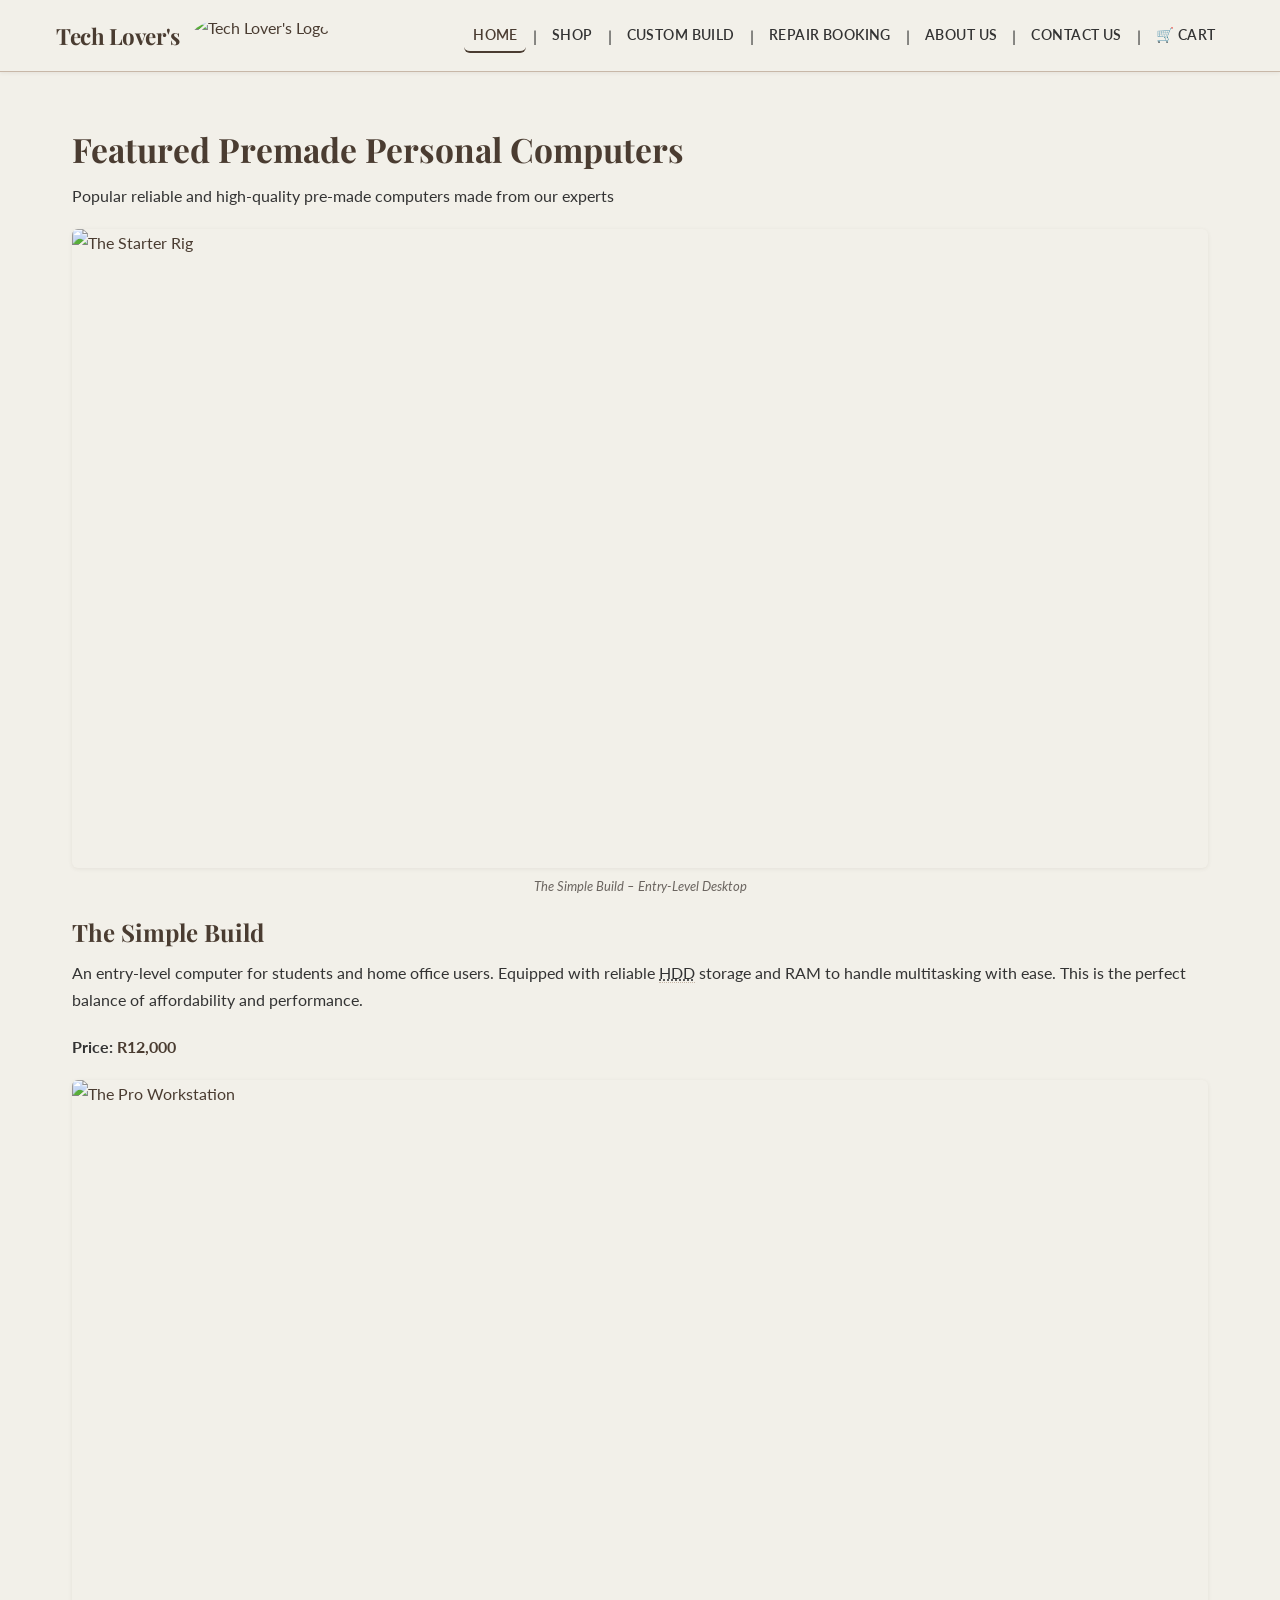
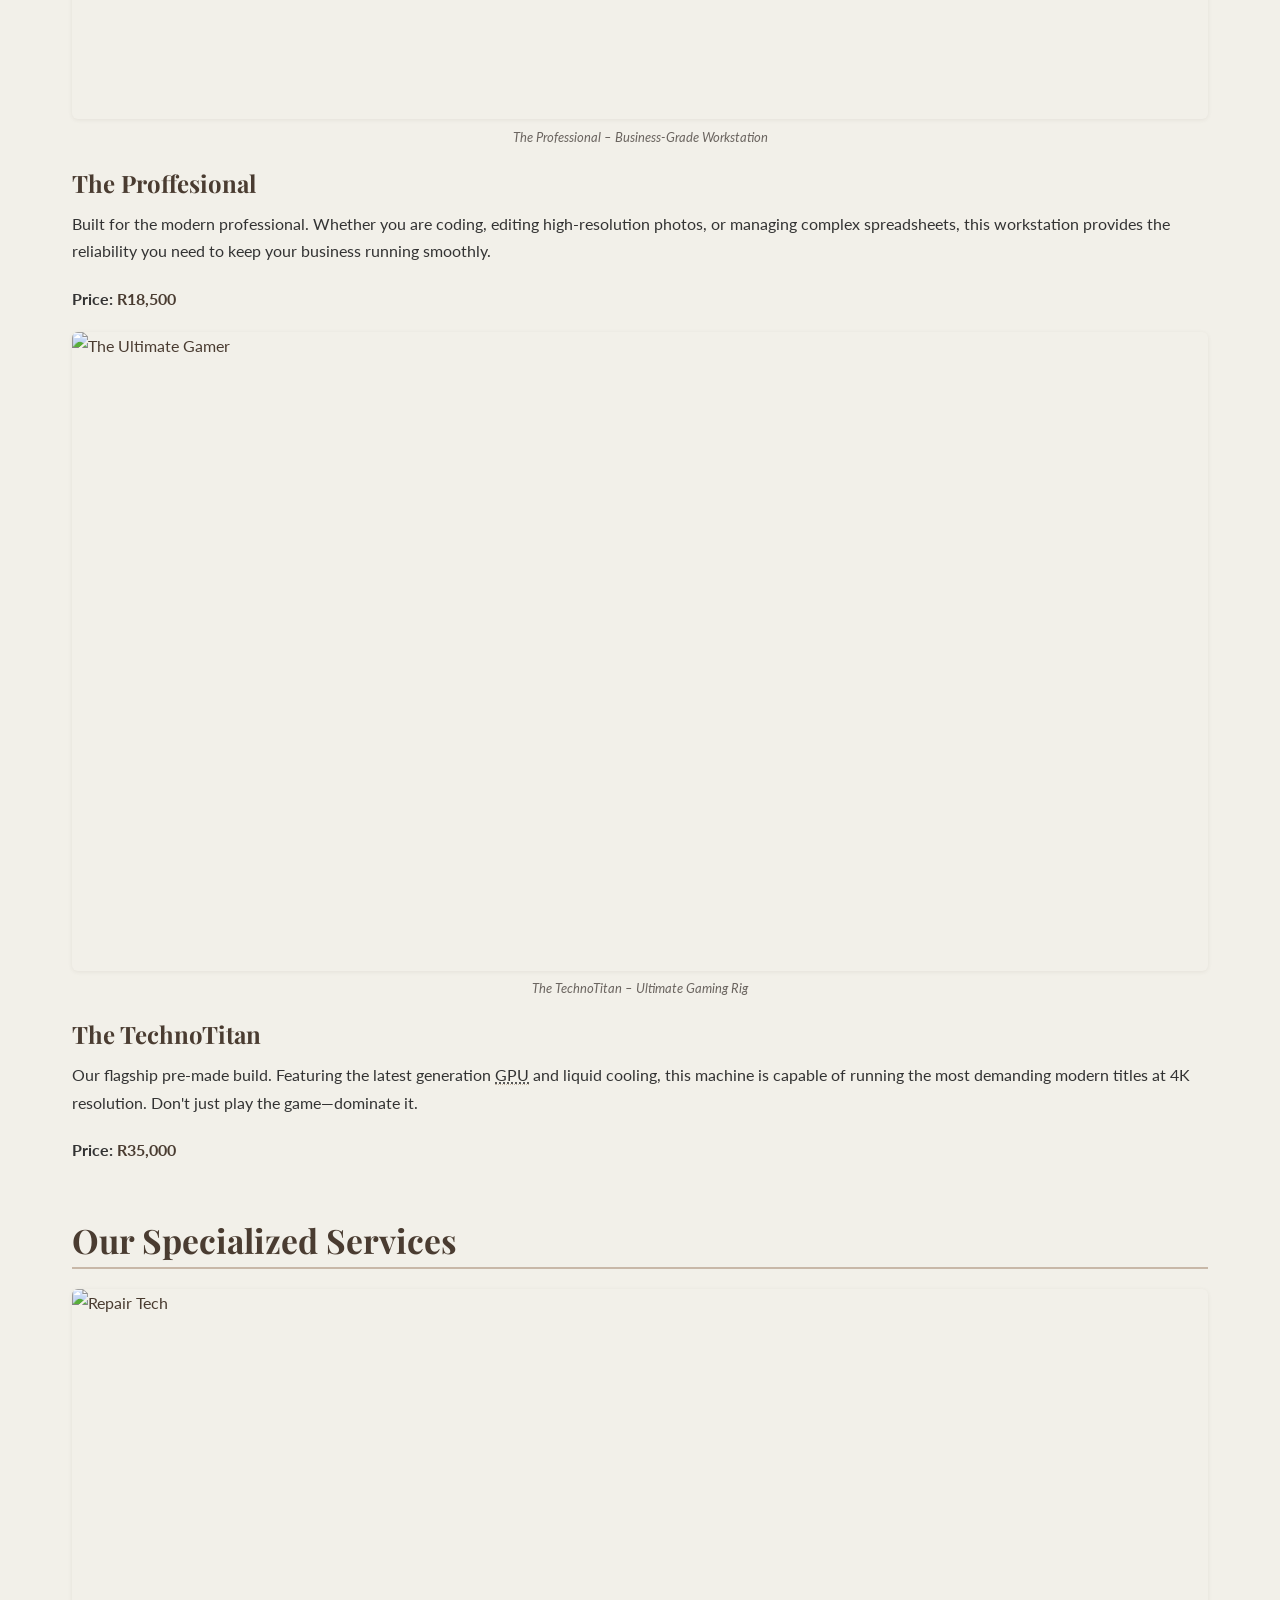
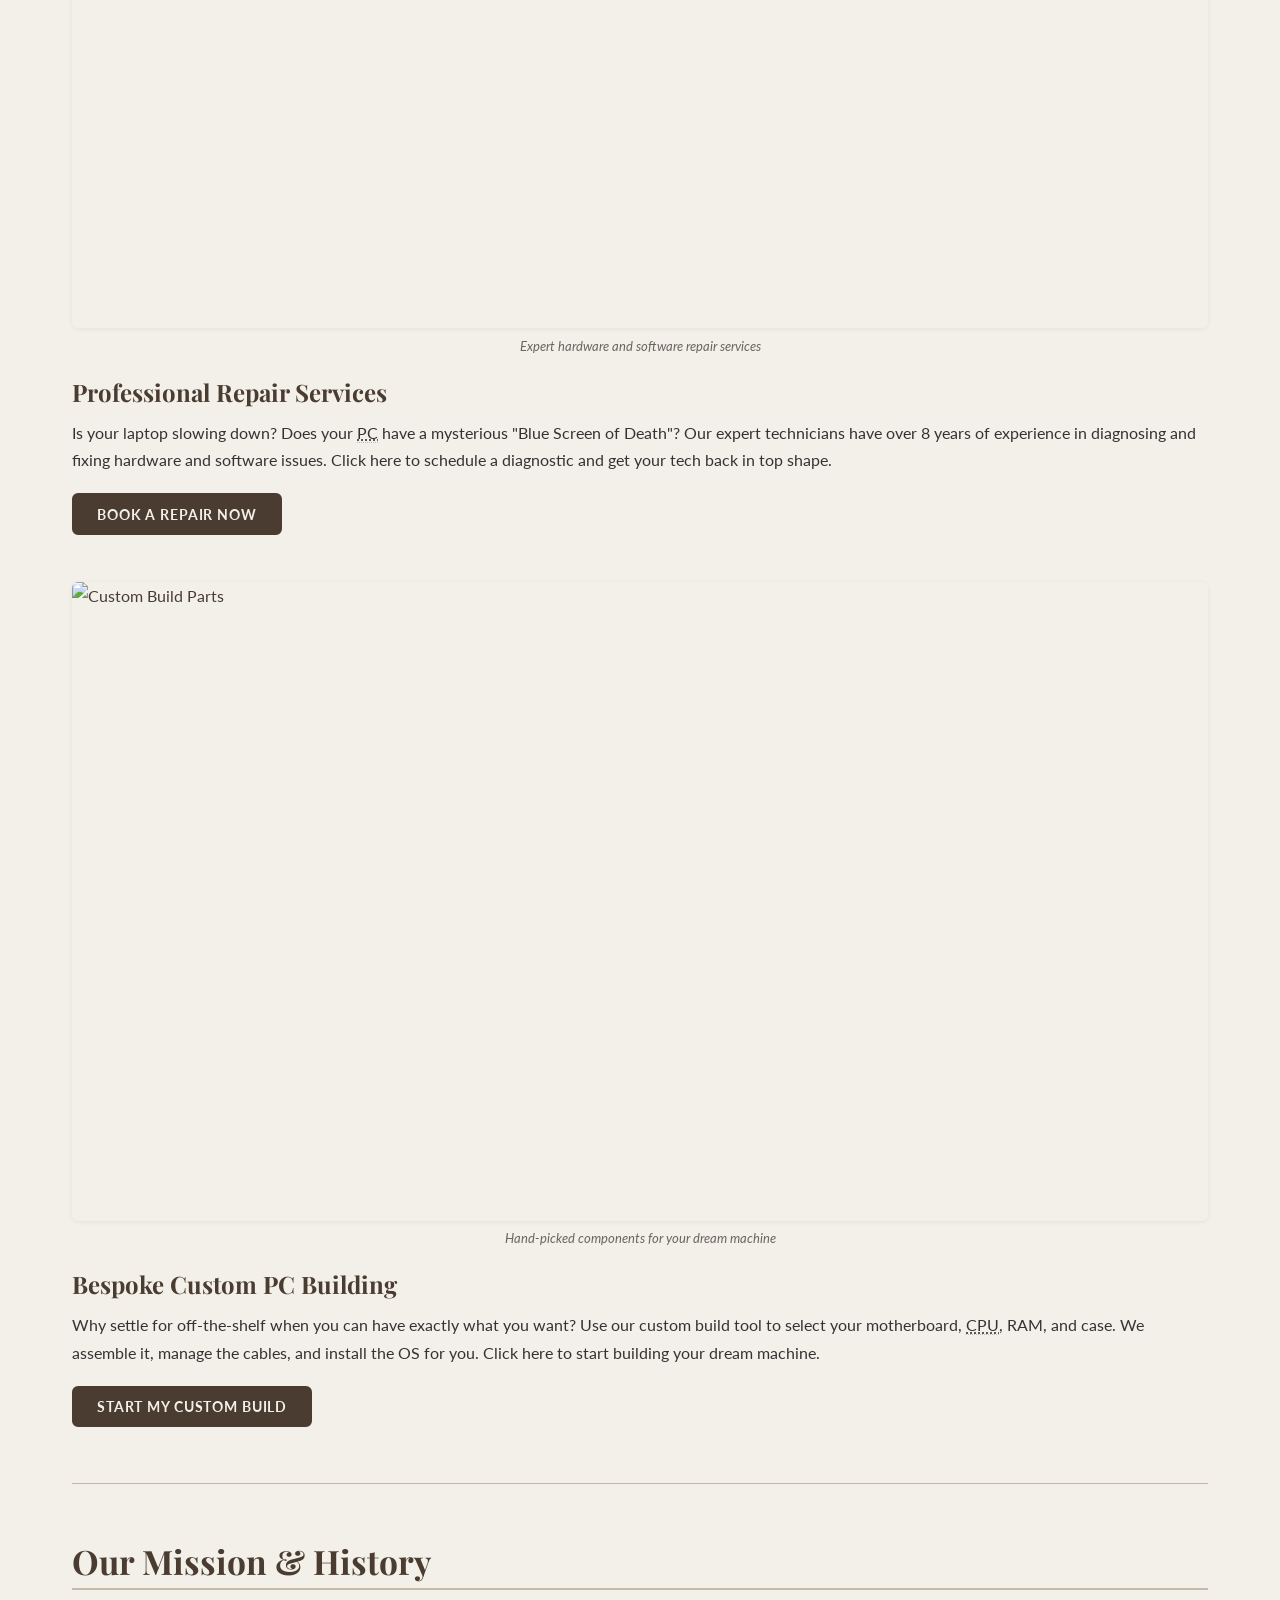
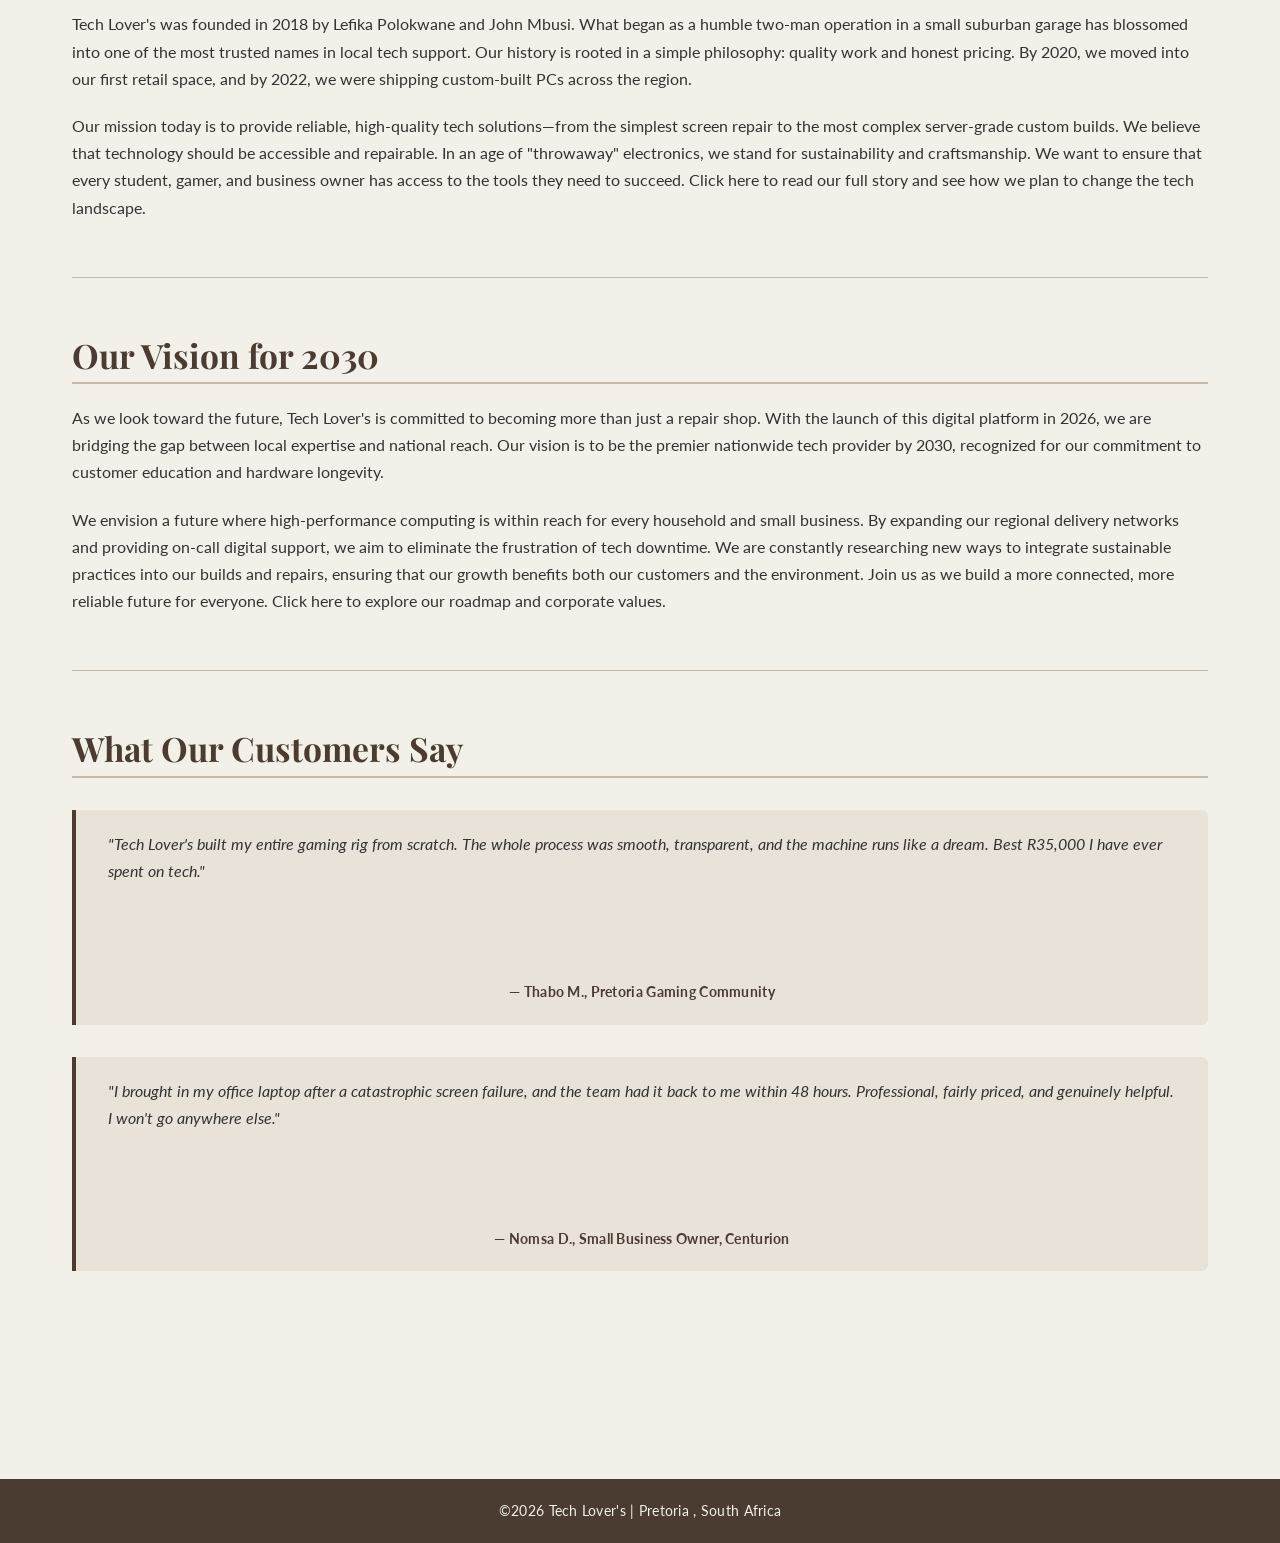
==== commit c4073f99: "Add files via upload" ====
--- a/index.html
+++ b/index.html
@@ -3,7 +3,8 @@
 <head>
     <meta charset="UTF-8">
     <meta name="viewport" content="width=device-width, initial-scale=1.0">
-    <title>Home|Tech Lover's</title>
+    <title>Tech Lover's | PCs, Repairs & Custom Builds in Pretoria</title>
+    <meta name="description" content="Tech Lover's offers pre-built PCs, expert laptop and PC repairs, and custom gaming builds in Pretoria, with regional delivery across South Africa.">
     <link rel="stylesheet" href="style.css">
 </head>
 <body>
@@ -20,7 +21,8 @@
                 <a href="custom.html">Custom Build</a> |
                 <a href="repair.html">Repair Booking</a> |    <!--`Creating a navigation dock on the header for easier movment throught pages -->
                 <a href="about.html">About Us</a> |
-                <a href="contact.html">Contact Us</a> 
+                <a href="contact.html">Contact Us</a> |
+                <a href="checkout.html">🛒 Cart</a>
               </nav>
     </header>
     <main>
--- a/style.css
+++ b/style.css
@@ -660,6 +660,26 @@
   font-size: 1.2rem;
 }
 
+/* Inline status feedback (cart, pay, forms) */
+.cart-status {
+  margin-left: var(--space-sm);
+  font-weight: 700;
+  font-size: 0.88rem;
+}
+
+#pay-status,
+#form-status,
+#repair-form-status,
+#build-status {
+  font-weight: 700;
+  margin-top: var(--space-sm);
+}
+
+.unavailable-msg {
+  color: var(--text-muted);
+  font-style: italic;
+}
+
 /* Footer  */
 footer {
   background-color: var(--accent);
